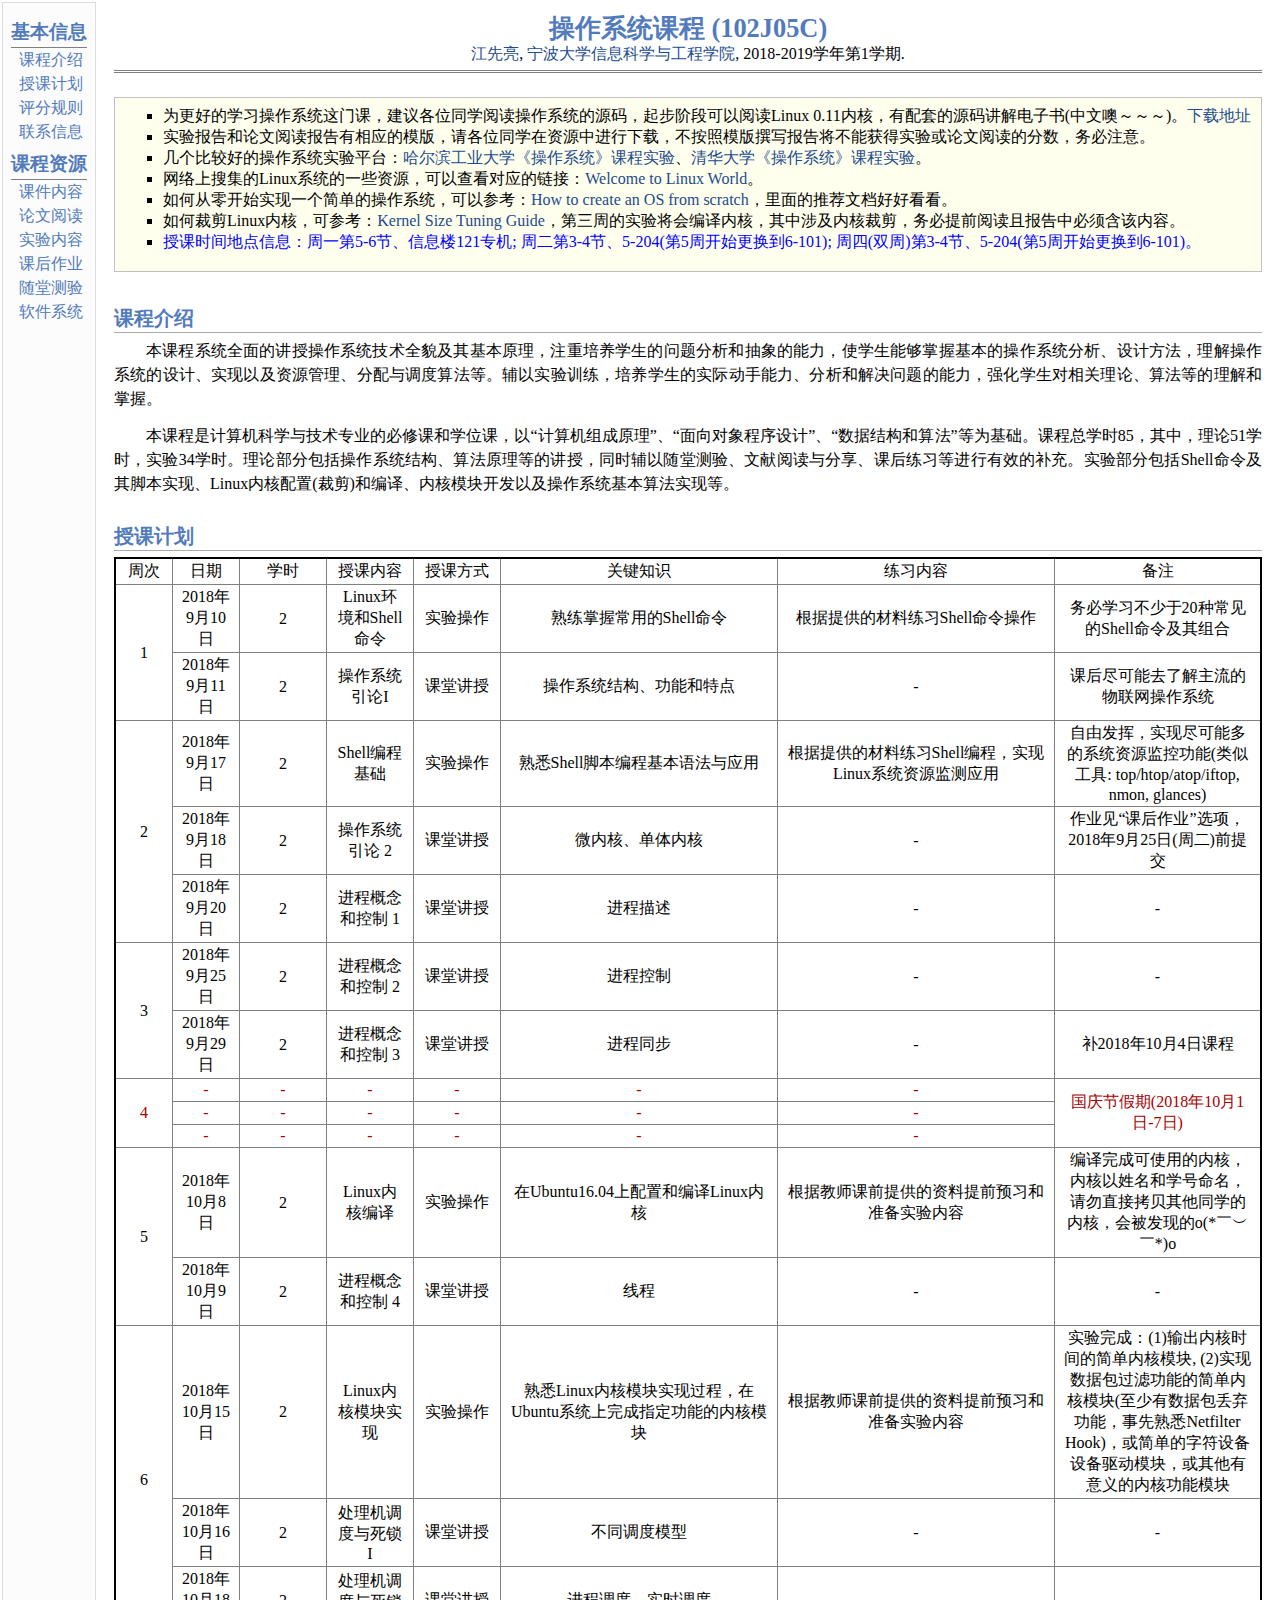
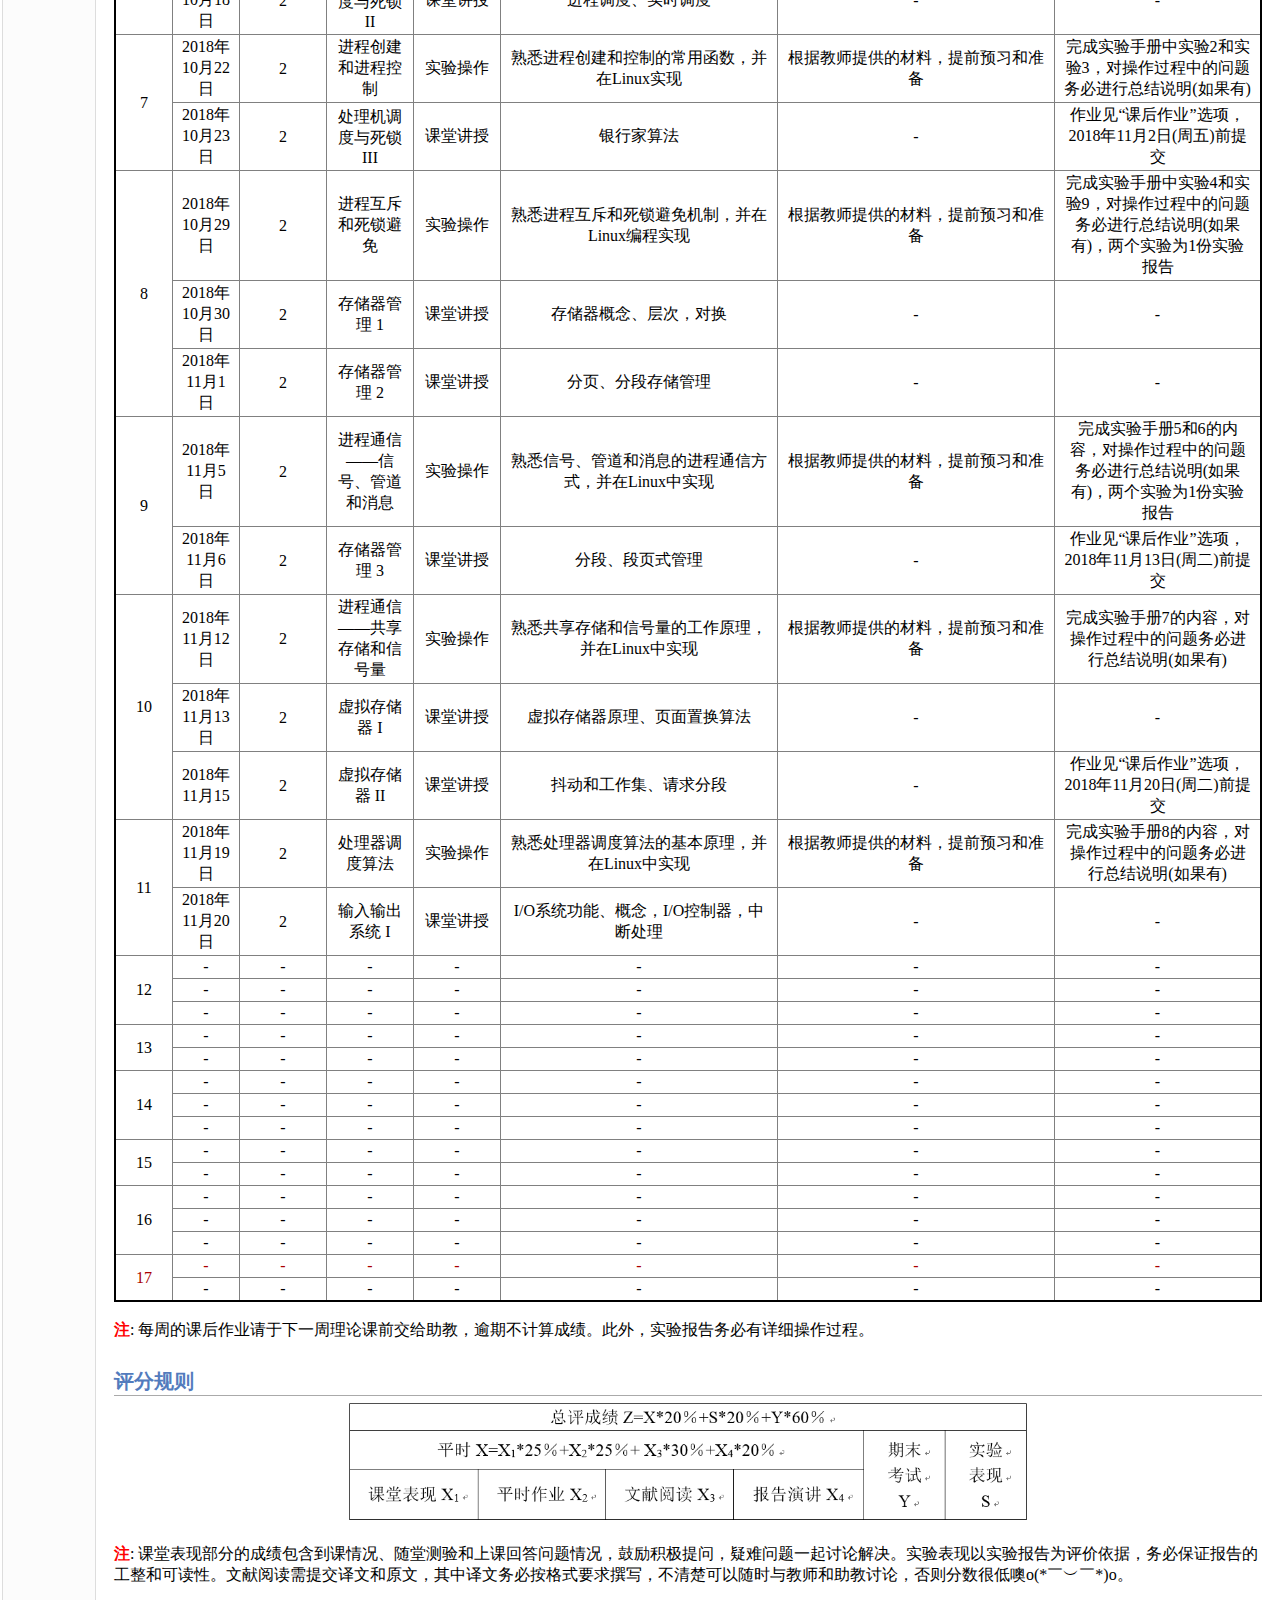
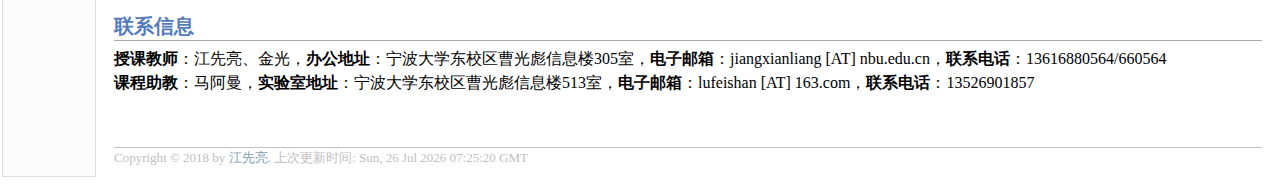
==== index.html @ 6b0f7c6e "修改教学安排" ====
<!DOCTYPE html PUBLIC "-//W3C//DTD XHTML 1.1//EN" "http://www.w3.org/TR/xhtml11/DTD/xhtml11.dtd">
<html xmlns="http://www.w3.org/1999/xhtml" xml:lang="en">
    <head>
        <meta http-equiv="Content-Type" content="text/html;charset=utf-8" />
        <meta name="viewport" content="width=device-width, initial-scale=1, maximum-scale=1" />
        <link rel="icon" href="resource/favicon.ico">
        <link rel="stylesheet" href="resource/course.css" type="text/css" />
        <meta name="description" content="Jiang's Homepage"/>
        <meta name="keywords" content="Xianliang Jiang, NBU, ZJU, CS, IoT"/>
        <meta name="author" content="Xianliang Jiang"/>
        <title>Xianliang Jiang</title>
    </head>

    <body>
        <table summary="Table for page layout." id="tlayout">
            <tr valign="top">
                <td id="layout-menu">
                    <!--img src="./img/wechat.png" alt="alt text" width="150px" height="150px" /-->
                    <div class="menu-category">基本信息</div>
                    <div class="menu-item"><a href="index.html#courseinfo">课程介绍</a></div>
                    <div class="menu-item"><a href="index.html#schedule">授课计划</a></div>
                    <div class="menu-item"><a href="index.html#score">评分规则</a></div>
                    <div class="menu-item"><a href="index.html#contact">联系信息</a></div>
                    <div class="menu-category">课程资源</div>
                    <div class="menu-item"><a href="resource.html#courseware">课件内容</a></div>
                    <div class="menu-item"><a href="resource.html#paperread">论文阅读</a></div>
                    <div class="menu-item"><a href="resource.html#experiments">实验内容</a></div>
                    <div class="menu-item"><a href="resource.html#homework">课后作业</a></div>
                    <div class="menu-item"><a href="resource.html#inclassquiz">随堂测验</a></div>
                    <div class="menu-item"><a href="resource.html#software">软件系统</a></div>
                </td>
                <td id="layout-content">
                    <div id="toptitle" style="text-align: center">
                        <h1>操作系统课程 (102J05C)</h1>
                        <div id="subtitle"><a href="http://www.thinkmesh.net/~jiangxl/">江先亮</a>, <a href="http://eecs.nbu.edu.cn/">宁波大学信息科学与工程学院</a>, 2018-2019学年第1学期.</div>
                    </div>
                    <div class="infoblock">
                        <div class="blockcontent">
                            <ul>
                                <li>为更好的学习操作系统这门课，建议各位同学阅读操作系统的源码，起步阶段可以阅读Linux 0.11内核，有配套的源码讲解电子书(中文噢～～～)。<a href="resource/Linux0.11.zip">下载地址</a> </li>
                                <li>实验报告和论文阅读报告有相应的模版，请各位同学在资源中进行下载，不按照模版撰写报告将不能获得实验或论文阅读的分数，务必注意。</li>
                                <li>几个比较好的操作系统实验平台：<a href="https://github.com/XianliangJ/hit-oslab">哈尔滨工业大学《操作系统》课程实验</a>、<a href="https://github.com/chyyuu/ucore_os_lab">清华大学《操作系统》课程实验</a>。</li>
                                <!--li>论文阅读和报告讲演的分组情况可从[<a href="resource/os-group.pdf">这里</a>]下载，请各位同学仔细查看，如有疑问可联系助教/教师解决。</li-->
                                <li>网络上搜集的Linux系统的一些资源，可以查看对应的链接：<a href="http://math.ecnu.edu.cn/~jypan/Teaching/Linux/">Welcome to Linux World</a>。</li>
                                <!--li>第2次随堂测验题的答案可以下载了，大家从[<a href="resource/pv-fork.pdf">这里</a>]下载吧(^-^)，如有疑问可以QQ跟我交流！</li-->
                                <!--li><a href="resource/os-final-review.pdf">操作系统复习PPT</a>，供参考，请根据自己情况好好复习</li-->
                                <li>如何从零开始实现一个简单的操作系统，可以参考：<a href="https://github.com/cfenollosa/os-tutorial">How to create an OS from scratch</a>，里面的推荐文档好好看看。</li>
                                <li>如何裁剪Linux内核，可参考：<a href="https://elinux.org/Kernel_Size_Tuning_Guide">Kernel Size Tuning Guide</a>，第三周的实验将会编译内核，其中涉及内核裁剪，务必提前阅读且报告中必须含该内容。</li>
                                <li><font color="blue">授课时间地点信息：周一第5-6节、信息楼121专机; 周二第3-4节、5-204(第5周开始更换到6-101); 周四(双周)第3-4节、5-204(第5周开始更换到6-101)。</font></li>
                            </ul>
                        </div>
                    </div>

                    <h2 id="courseinfo">课程介绍</h2>
                    <p class="list" style="text-align: justify; text-indent: 2em">
                        本课程系统全面的讲授操作系统技术全貌及其基本原理，注重培养学生的问题分析和抽象的能力，使学生能够掌握基本的操作系统分析、设计方法，理解操作系统的设计、实现以及资源管理、分配与调度算法等。辅以实验训练，培养学生的实际动手能力、分析和解决问题的能力，强化学生对相关理论、算法等的理解和掌握。
                    </p>
                    <p class="list" style="text-align: justify; text-indent: 2em">
                        本课程是计算机科学与技术专业的必修课和学位课，以“计算机组成原理”、“面向对象程序设计”、“数据结构和算法”等为基础。课程总学时85，其中，理论51学时，实验34学时。理论部分包括操作系统结构、算法原理等的讲授，同时辅以随堂测验、文献阅读与分享、课后练习等进行有效的补充。实验部分包括Shell命令及其脚本实现、Linux内核配置(裁剪)和编译、内核模块开发以及操作系统基本算法实现等。
                    </p>

                    <h2 id="schedule">授课计划</h2>
                    <table align="center">
                        <tr>
                            <td width="40px">周次</td>
                            <td width="50px">日期</td>
                            <td width="70px">学时</td>
                            <td width="70px">授课内容</td>
                            <td width="70px">授课方式</td>
                            <td width="260px">关键知识</td>
                            <td width="260px">练习内容</td>
                            <td>备注</td>
                        </tr>
                        <tr>
                            <td rowspan="2">1</td>
                            <td>2018年9月10日</td>
                            <td>2</td>
                            <td>Linux环境和Shell命令</td>
                            <td>实验操作</td>
                            <td>熟练掌握常用的Shell命令</td>
                            <td>根据提供的材料练习Shell命令操作</td>
                            <td>务必学习不少于20种常见的Shell命令及其组合</td>
                        </tr>
                        <tr>
                            <td>2018年9月11日</td>
                            <td>2</td>
                            <td>操作系统引论I</td>
                            <td>课堂讲授</td>
                            <td>操作系统结构、功能和特点</td>
                            <td>-</td>
                            <td>课后尽可能去了解主流的物联网操作系统</td>
                        </tr>
                        <tr>
                            <td rowspan="3">2</td>
                            <td>2018年9月17日</td>
                            <td>2</td>
                            <td>Shell编程基础</td>
                            <td>实验操作</td>
                            <td>熟悉Shell脚本编程基本语法与应用</td>
                            <td>根据提供的材料练习Shell编程，实现Linux系统资源监测应用</td>
                            <td>自由发挥，实现尽可能多的系统资源监控功能(类似工具: top/htop/atop/iftop, nmon, glances)</td>
                        </tr>
                        <tr>
                            <td>2018年9月18日</td>
                            <td>2</td>
                            <td>操作系统引论 2</td>
                            <td>课堂讲授</td>
                            <td>微内核、单体内核</td>
                            <td>-</td>
                            <td>作业见“课后作业”选项，2018年9月25日(周二)前提交</td>
                        </tr>
                        <tr>
                            <td>2018年9月20日</td>
                            <td>2</td>
                            <td>进程概念和控制 1</td>
                            <td>课堂讲授</td>
                            <td>进程描述</td>
                            <td>-</td>
                            <td>-</td>
                        </tr>
                        <tr>
                            <td rowspan="2">3</td>
                            <td>2018年9月25日</td>
                            <td>2</td>
                            <td>进程概念和控制 2</td>
                            <td>课堂讲授</td>
                            <td>进程控制</td>
                            <td>-</td>
                            <td>-</td>
                        </tr>
                        <tr>
                            <td>2018年9月29日</td>
                            <td>2</td>
                            <td>进程概念和控制 3</td>
                            <td>课堂讲授</td>
                            <td>进程同步</td>
                            <td>-</td>
                            <td>补2018年10月4日课程</td>
                        </tr>
                        <tr style="color: #AA0000">
                            <td rowspan="3">4</td>
                            <td>-</td>
                            <td>-</td>
                            <td>-</td>
                            <td>-</td>
                            <td>-</td>
                            <td>-</td>
                            <td rowspan="3">国庆节假期(2018年10月1日-7日)</td>
                        </tr>
                        <tr style="color: #AA0000">
                            <td>-</td>
                            <td>-</td>
                            <td>-</td>
                            <td>-</td>
                            <td>-</td>
                            <td>-</td>
                        </tr>
                        <tr style="color: #AA0000">
                            <td>-</td>
                            <td>-</td>
                            <td>-</td>
                            <td>-</td>
                            <td>-</td>
                            <td>-</td>
                        </tr>
                        <tr>
                            <td rowspan="2">5</td>
                            <td>2018年10月8日</td>
                            <td>2</td>
                            <td>Linux内核编译</td>
                            <td>实验操作</td>
                            <td>在Ubuntu16.04上配置和编译Linux内核</td>
                            <td>根据教师课前提供的资料提前预习和准备实验内容</td>
                            <td>编译完成可使用的内核，内核以姓名和学号命名，请勿直接拷贝其他同学的内核，会被发现的o(*￣︶￣*)o</td>
                        </tr>
                        <tr>
                            <td>2018年10月9日</td>
                            <td>2</td>
                            <td>进程概念和控制 4</td>
                            <td>课堂讲授</td>
                            <td>线程</td>
                            <td>-</td>
                            <td>-</td>
                        </tr>
                        <tr>
                            <td rowspan="3">6</td>
                            <td>2018年10月15日</td>
                            <td>2</td>
                            <td>Linux内核模块实现</td>
                            <td>实验操作</td>
                            <td>熟悉Linux内核模块实现过程，在Ubuntu系统上完成指定功能的内核模块</td>
                            <td>根据教师课前提供的资料提前预习和准备实验内容</td>
                            <td>实验完成：(1)输出内核时间的简单内核模块, (2)实现数据包过滤功能的简单内核模块(至少有数据包丢弃功能，事先熟悉Netfilter Hook)，或简单的字符设备设备驱动模块，或其他有意义的内核功能模块</td>
                        </tr>
                        <tr>
                            <td>2018年10月16日</td>
                            <td>2</td>
                            <td>处理机调度与死锁 I</td>
                            <td>课堂讲授</td>
                            <td>不同调度模型</td>
                            <td>-</td>
                            <td>-</td>
                        </tr>
                        <tr>
                            <td>2018年10月18日</td>
                            <td>2</td>
                            <td>处理机调度与死锁 II</td>
                            <td>课堂讲授</td>
                            <td>进程调度、实时调度</td>
                            <td>-</td>
                            <td>-</td>
                        </tr>
                        <tr>
                            <td rowspan="2">7</td>
                            <td>2018年10月22日</td>
                            <td>2</td>
                            <td>进程创建和进程控制</td>
                            <td>实验操作</td>
                            <td>熟悉进程创建和控制的常用函数，并在Linux实现</td>
                            <td>根据教师提供的材料，提前预习和准备</td>
                            <td>完成实验手册中实验2和实验3，对操作过程中的问题务必进行总结说明(如果有)</td>
                        </tr>
                        <tr>
                            <td>2018年10月23日</td>
                            <td>2</td>
                            <td>处理机调度与死锁III</td>
                            <td>课堂讲授</td>
                            <td>银行家算法</td>
                            <td>-</td>
                            <td>作业见“课后作业”选项，2018年11月2日(周五)前提交</td>
                        </tr>
                        <tr>
                            <td rowspan="3">8</td>
                            <td>2018年10月29日</td>
                            <td>2</td>
                            <td>进程互斥和死锁避免</td>
                            <td>实验操作</td>
                            <td>熟悉进程互斥和死锁避免机制，并在Linux编程实现</td>
                            <td>根据教师提供的材料，提前预习和准备</td>
                            <td>完成实验手册中实验4和实验9，对操作过程中的问题务必进行总结说明(如果有)，两个实验为1份实验报告</td>
                        </tr>
                        <tr>
                            <td>2018年10月30日</td>
                            <td>2</td>
                            <td>存储器管理 1</td>
                            <td>课堂讲授</td>
                            <td>存储器概念、层次，对换</td>
                            <td>-</td>
                            <td>-</td>
                        </tr>
                        <tr>
                            <td>2018年11月1日</td>
                            <td>2</td>
                            <td>存储器管理 2</td>
                            <td>课堂讲授</td>
                            <td>分页、分段存储管理</td>
                            <td>-</td>
                            <td>-</td>
                        </tr>
                        <tr>
                            <td rowspan="2">9</td>
                            <td>2018年11月5日</td>
                            <td>2</td>
                            <td>进程通信——信号、管道和消息</td>
                            <td>实验操作</td>
                            <td>熟悉信号、管道和消息的进程通信方式，并在Linux中实现</td>
                            <td>根据教师提供的材料，提前预习和准备</td>
                            <td>完成实验手册5和6的内容，对操作过程中的问题务必进行总结说明(如果有)，两个实验为1份实验报告</td>
                        </tr>
                        <tr>
                            <td>2018年11月6日</td>
                            <td>2</td>
                            <td>存储器管理 3</td>
                            <td>课堂讲授</td>
                            <td>分段、段页式管理</td>
                            <td>-</td>
                            <td>作业见“课后作业”选项，2018年11月13日(周二)前提交</td>
                        </tr>
                        <tr>
                            <td rowspan="3">10</td>
                            <td>2018年11月12日</td>
                            <td>2</td>
                            <td>进程通信——共享存储和信号量</td>
                            <td>实验操作</td>
                            <td>熟悉共享存储和信号量的工作原理，并在Linux中实现</td>
                            <td>根据教师提供的材料，提前预习和准备</td>
                            <td>完成实验手册7的内容，对操作过程中的问题务必进行总结说明(如果有)</td>
                        </tr>
                        <tr>
                            <td>2018年11月13日</td>
                            <td>2</td>
                            <td>虚拟存储器 I</td>
                            <td>课堂讲授</td>
                            <td>虚拟存储器原理、页面置换算法</td>
                            <td>-</td>
                            <td>-</td>
                        </tr>
                        <tr>
                            <td>2018年11月15</td>
                            <td>2</td>
                            <td>虚拟存储器 II</td>
                            <td>课堂讲授</td>
                            <td>抖动和工作集、请求分段</td>
                            <td>-</td>
                            <td>作业见“课后作业”选项，2018年11月20日(周二)前提交</td>
                        </tr>
                        <tr>
                            <td rowspan="2">11</td>
                            <td>2018年11月19日</td>
                            <td>2</td>
                            <td>处理器调度算法</td>
                            <td>实验操作</td>
                            <td>熟悉处理器调度算法的基本原理，并在Linux中实现</td>
                            <td>根据教师提供的材料，提前预习和准备</td>
                            <td>完成实验手册8的内容，对操作过程中的问题务必进行总结说明(如果有)</td>
                        </tr>
                        <tr>
                            <td>2018年11月20日</td>
                            <td>2</td>
                            <td>输入输出系统 I</td>
                            <td>课堂讲授</td>
                            <td>I/O系统功能、概念，I/O控制器，中断处理</td>
                            <td>-</td>
                            <td>-</td>
                        </tr>
                        <tr>
                            <td rowspan="3">12</td>
                            <td>-</td>
                            <td>-</td>
                            <td>-</td>
                            <td>-</td>
                            <td>-</td>
                            <td>-</td>
                            <td>-</td>
                        </tr>
                        <tr>
                            <td>-</td>
                            <td>-</td>
                            <td>-</td>
                            <td>-</td>
                            <td>-</td>
                            <td>-</td>
                            <td>-</td>
                        </tr>
                        <tr>
                            <td>-</td>
                            <td>-</td>
                            <td>-</td>
                            <td>-</td>
                            <td>-</td>
                            <td>-</td>
                            <td>-</td>
                        </tr>
                        <tr>
                            <td rowspan="2">13</td>
                            <td>-</td>
                            <td>-</td>
                            <td>-</td>
                            <td>-</td>
                            <td>-</td>
                            <td>-</td>
                            <td>-</td>
                        </tr>
                        <tr>
                            <td>-</td>
                            <td>-</td>
                            <td>-</td>
                            <td>-</td>
                            <td>-</td>
                            <td>-</td>
                            <td>-</td>
                        </tr>
                        <tr>
                            <td rowspan="3">14</td>
                            <td>-</td>
                            <td>-</td>
                            <td>-</td>
                            <td>-</td>
                            <td>-</td>
                            <td>-</td>
                            <td>-</td>
                        </tr>
                        <tr>
                            <td>-</td>
                            <td>-</td>
                            <td>-</td>
                            <td>-</td>
                            <td>-</td>
                            <td>-</td>
                            <td>-</td>
                        </tr>
                        <tr>
                            <td>-</td>
                            <td>-</td>
                            <td>-</td>
                            <td>-</td>
                            <td>-</td>
                            <td>-</td>
                            <td>-</td>
                        </tr>
                        <tr>
                            <td rowspan="2">15</td>
                            <td>-</td>
                            <td>-</td>
                            <td>-</td>
                            <td>-</td>
                            <td>-</td>
                            <td>-</td>
                            <td>-</td>
                        </tr>
                        <tr>
                            <td>-</td>
                            <td>-</td>
                            <td>-</td>
                            <td>-</td>
                            <td>-</td>
                            <td>-</td>
                            <td>-</td>
                        </tr>
                        <tr>
                            <td rowspan="3">16</td>
                            <td>-</td>
                            <td>-</td>
                            <td>-</td>
                            <td>-</td>
                            <td>-</td>
                            <td>-</td>
                            <td>-</td>
                        </tr>
                        <tr>
                            <td>-</td>
                            <td>-</td>
                            <td>-</td>
                            <td>-</td>
                            <td>-</td>
                            <td>-</td>
                            <td>-</td>
                        </tr>
                        <tr>
                            <td>-</td>
                            <td>-</td>
                            <td>-</td>
                            <td>-</td>
                            <td>-</td>
                            <td>-</td>
                            <td>-</td>
                        </tr>
                        <tr style="color: #AA0000">
                            <td rowspan="2">17</td>
                            <td>-</td>
                            <td>-</td>
                            <td>-</td>
                            <td>-</td>
                            <td>-</td>
                            <td>-</td>
                            <td>-</td>
                        </tr>
                        <tr>
                            <td>-</td>
                            <td>-</td>
                            <td>-</td>
                            <td>-</td>
                            <td>-</td>
                            <td>-</td>
                            <td>-</td>
                        </tr>
                    </table>
                    <br />
                    <acronym><font color="red">注</font></acronym>: 每周的课后作业请于下一周理论课前交给助教，逾期不计算成绩。此外，实验报告务必有详细操作过程。

                    <h2 id="score">评分规则</h2>
                    <div style="text-align: center;">
                        <img src="resource/score.png" alt="" height="120"/>
                    </div>
                    <br />
                    <acronym><font color="red">注</font></acronym>: 
                    课堂表现部分的成绩包含到课情况、随堂测验和上课回答问题情况，鼓励积极提问，疑难问题一起讨论解决。实验表现以实验报告为评价依据，务必保证报告的工整和可读性。文献阅读需提交译文和原文，其中译文务必按格式要求撰写，不清楚可以随时与教师和助教讨论，否则分数很低噢o(*￣︶￣*)o。

                    <h2 id="contact">联系信息</h2>
                    <p style="text-align: justify">
                        <strong>授课教师</strong>：江先亮、金光，<strong>办公地址</strong>：宁波大学东校区曹光彪信息楼305室，<strong>电子邮箱</strong>：jiangxianliang [AT] nbu.edu.cn，<strong>联系电话</strong>：13616880564/660564 <br />
                        <strong>课程助教</strong>：马阿曼，<strong>实验室地址</strong>：宁波大学东校区曹光彪信息楼513室，<strong>电子邮箱</strong>：lufeishan [AT] 163.com，<strong>联系电话</strong>：13526901857
                    </p>

                    <div id="footer" >
                        <div id="footer-text">
                            Copyright &copy;&nbsp;2018 by <a>江先亮.</a>
                            <script type="text/javascript">
                                document.write("上次更新时间: "+new Date(document.lastModified).toUTCString());
                            </script>
                        </div>
                    </div>
                </td>
            </tr>
        </table>
        <script type="text/javascript" src="https://cdn.mathjax.org/mathjax/latest/MathJax.js?config=TeX-AMS-MML_HTMLorMML"></script>
        <script type="text/x-mathjax-config">
            MathJax.Hub.Config({
            TeX: { equationNumbers: { autoNumber: "AMS" } } });
        </script>
    </body>

</html>
---- resource/course.css ----
/* Style sheet for academic homepage */
/* Created by Xianliang Jiang */

table#tlayout {
    border: none;
    border-collapse: separate;
    background: white;
}

body {
	background: white;
	/*font-family: Georgia, serif;*/
	font-family: Georgia, "Times New Roman", Times, serif;
	padding-bottom: 8px;
	margin: 0;
	/*margin-left: 10%;*/
	/*margin-right: 10%;*/
	/*padding: 0;*/
}

#layout-menu {
	/*background: #f6f6f6;*/
	background: #FCFCFC;
	border: 1px solid #dddddd;
	padding-top: 0.5em;
	padding-left: 8px;
	padding-right: 8px;
	font-size: 1.0em;
	width: auto;
	white-space: nowrap;
	text-align: left;
	vertical-align: top;
}

#layout-menu td {
	background: #f4f4f4;
	vertical-align: top;
}

#layout-content {
	padding-top: 0.0em;
	padding-left: 1.0em;
	padding-right: 1.0em;
	border: none;
	background: white;
	text-align: left;
	vertical-align: top;
}

#layout-menu a {
	line-height: 1.5em;
	margin-left: 0.5em;
}

tt {
	background: #ffffdd;
}

pre, tt {
	font-size: 90%;
	font-family: monaco, monospace;
}

a, a > tt {
	color: #224b8d;
	text-decoration: none;
}

a:hover {
	border-bottom: 1px gray dotted;
}

#layout-menu a.current:link, #layout-menu a.current:visited {
	color: #022b6d;
	border-bottom: 1px gray solid;
}
#layout-menu a:link, #layout-menu a:visited, #layout-menu a:hover {
	color: #527bbd;
	text-decoration: none;
}
#layout-menu a:hover {
	text-decoration: none;
}

div.menu-category {
	color: #527bbc;
	border-bottom: 1px solid gray;
	margin-top: 0.2em;
	padding-top: 0.2em;
	padding-bottom: 0.1em;
	font-weight: bold;
	font-size: larger;
}

div.menu-item {
	color: #8B4513;
	padding-left: 16px;
	text-indent: -16px;
}

div#toptitle {
	padding-bottom: 0.2em;
	margin-bottom: 1.5em;
	border-bottom: 3px double gray;
}

/* Reduce space if we begin the page with a title. */
div#toptitle + h2, div#toptitle + h3 {
	margin-top: -0.7em;
}

div#subtitle {
	margin-top: 0.0em;
	margin-bottom: 0.0em;
	padding-top: 0em;
	padding-bottom: 0.1em;
}

em {
	font-style: italic;
}

strong {
	font-weight: bold;
}


h1, h2, h3 {
	color: #527bbd;
	margin-top: 0.7em;
	margin-bottom: 0.3em;
	padding-bottom: 0.2em;
	line-height: 1.0;
	padding-top: 0.5em;
	border-bottom: 1px solid #aaaaaa;
}

h1 {
	font-size: 165%;
}

h2 {
	padding-top: 0.8em;
	font-size: 125%;
}

h2 + h3 {
    padding-top: 0.2em;
}

h3 {
	font-size: 110%;
	border-bottom: none;
}

/*h1{
	font-family:"Verdana", "Arial", "Helvetica", "sans-serif";
	font-size: 1.6em;
	color: black;
	text-align: left;
	margin-bottom: 0;
	padding-left: 20px;
	border-left: 5px double gray;
	border-bottom: 1px solid gray;
}

h2{
	font-family:"Verdana", "Arial", "Helvetica", "sans-serif";
	font-size: 1.35em;
	font-weight: normal;
	color: black;
	margin-bottom: 0;
	padding-bottom: 0;
	padding-left: 20px;
	border-left: 5px double gray;
	border-bottom: 1px solid gray;
}

h3{
	font-family:"Verdana", "Arial", "Helvetica", "sans-serif";
	font-size: 1.15em;
	font-weight: normal;
	color: black;
	margin-bottom : 0;
	padding-bottom : 0;
	padding-left: 20px;
	border-left: 5px double gray;
	border-bottom: 1px solid gray;
}*/

p {
	margin-top: 0.0em;
	margin-bottom: 0.8em;
	padding: 0;
	line-height: 1.5;
}

pre {
	padding: 0;
	margin: 0;
}

div#footer {
	font-size: small;
	border-top: 1px solid #c0c0c0;
	padding-top: 0.1em;
	margin-top: 4.0em;
	color: #c0c0c0;
}

div#footer a {
	color: #80a0b0;
}

div#footer-text {
	float: left;
	padding-bottom: 8px;
}

ul, ol, dl {
	margin-top: 0.2em;
	padding-top: 0;
	margin-bottom: 0.8em;
}

dt {
	margin-top: 0.5em;
	margin-bottom: 0;
}

dl {
	margin-left: 20px;
}

dd {
	color: #222222;
}

dd > *:first-child {
	margin-top: 0;
}

ul {
	list-style-position: outside;
	list-style-type: square;
}

p + ul, p + ol {
	margin-top: -0.5em;
}

li ul, li ol {
	margin-top: -0.3em;
}

ol {
	list-style-position: outside;
	list-style-type: decimal;
}

li p, dd p {
	margin-bottom: 0.3em;
}


ol ol {
	list-style-type: lower-alpha;
}

ol ol ol {
	list-style-type: lower-roman;
}

p + div.codeblock {
	margin-top: -0.6em;
}

div.codeblock, div.infoblock {
	margin-right: 0%;
	margin-top: 1.2em;
	margin-bottom: 1.3em;
}

div.blocktitle {
	font-weight: bold;
	color: #cd7b62;
	margin-top: 1.2em;
	margin-bottom: 0.1em;
}

div.blockcontent {
	border: 1px solid silver;
	padding: 0.3em 0.5em;
}

div.infoblock > div.blockcontent {
	background: #ffffee;
}

div.blockcontent p + ul, div.blockcontent p + ol {
	margin-top: 0.4em;
}

div.infoblock p {
	margin-bottom: 0em;
}

div.infoblock li p, div.infoblock dd p {
	margin-bottom: 0.5em;
}

div.infoblock p + p {
	margin-top: 0.8em;
}

div.codeblock > div.blockcontent {
	background: #f6f6f6;
}

span.pycommand {
	color: #000070;
}

span.statement {
	color: #008800;
}
span.builtin {
	color: #000088;
}
span.special {
	color: #990000;
}
span.operator {
	color: #880000;
}
span.error {
	color: #aa0000;
}
span.comment, span.comment > *, span.string, span.string > * {
	color: #606060;
}

@media print {
	#layout-menu { display: none; }
}

#fwtitle {
	margin: 2px;
}

#fwtitle #toptitle {
	padding-left: 0.5em;
	margin-bottom: 0.5em;
}

#layout-content h1:first-child, #layout-content h2:first-child, #layout-content h3:first-child {
	margin-top: -0.7em;
}

div#toptitle h1, #layout-content div#toptitle h1 {
	margin-bottom: 0.0em;
	padding-bottom: 0.1em;
	padding-top: 0;
	margin-top: 0.5em;
	border-bottom: none;
}

img.eq {
	padding: 0;
	padding-left: 0.1em;
	padding-right: 0.1em;
	margin: 0;
}

img.eqwl {
	padding-left: 2em;
	padding-top: 0.6em;
	padding-bottom: 0.2em;
	margin: 0;
}

table {
    border: 2px solid black;
    border-collapse: collapse;
}

td {
    padding: 2px;
    padding-left: 0.5em;
    padding-right: 0.5em;
    text-align: center;
    border: 1px solid gray;
}

table + table {
    margin-top: 1em;
}

tr.heading {
    font-weight: bold;
    border-bottom: 2px solid black;
}

img {
    border: none;
}

table.imgtable, table.imgtable td {
    border: none;
    text-align: left;
}

table .title{
	height: 28pt;
	vertical-align: middle;
	font-weight: bold;
	border-bottom: 1px solid gray;
	border-top: 1px solid gray;
}

table .body{
	height: 22pt;
	vertical-align: middle;
	border-bottom: 1px dashed gray;
}

table .bottom{
	height: 20pt;
	vertical-align: middle;
	border-bottom: 1px solid gray;
}

.list{
	line-height: 1.5;
}

.paper{
	list-style-type: decimal;
	line-height: 1.5;
}

.pagetitle{
	font-size:12pt;
	padding-top:12pt;
	padding-left: 12pt;
	text-align: left;
	border-bottom-style:solid;
	border-bottom-width:1px;
	border-bottom-color:#000000;
}

.name{
	margin-top: 10px;
	margin-bottom: 10px;
	font-size: 200%;
	color: #000000;
	font-weight:lighter;
}

.affiliation{
	line-height:1.4;
}

.affiliation a:link{
	color:#000000;
	text-decoration:none;
}

.affiliation a:hover{
	color: black;
	background-color: white;
	border-bottom: 1px dashed;
	text-decoration: none;
}

.affiliation a:visited{
	color:#000000;
	text-decoration:none;
}

.content{
	font-size:12pt;
	padding-top: 30px;
	padding-left: 20px;
	padding-right: 10px;
	padding-bottom: 50px;
	border-bottom-width: 1px;
	border-bottom-style: solid;
	border-bottom-color: black;
	vertical-align:top;
}

#title{
	margin-top: .6em;
	font-weight: bold;
	font-family: Arial, Helvetica, sans-serif;
	color:#0000CC;
}

#author, #detail{
	font-family: Arial, Helvetica, sans-serif;
	margin: 0;
	padding: 0;
}

#jnl, #conf{
	font-family: Georgia, "Times New Roman", Times, serif;
	font-style: italic;
}

#link{
	font-family: Arial, Helvetica, sans-serif;
	font-size: small;
	color:#CC0033;
	font-weight: normal;
	margin-left: 1em;
	vertical-align: bottom;
}

#comment{
	margin-top: 10px;
	margin-bottom: 10px;
	padding: .5em 1em .5em 1em;
	border: 1px dotted black;
	font-family: "Times New Roman", Times, serif;
	background-color: #FFFFCC;
}

#comments{
	margin-top: 10px;
	margin-bottom: 10px;
	margin-left: 0;
	padding: .5em 1em .5em 1em;
	border: 1px dotted black;
	font-family: "Times New Roman", Times, serif;
	font-size: 110%;
	background-color: #FFFFCC;
}

acronym{
	font-family: "Times New Roman", Times, serif;
	font-weight: bold;
}

.content a{
	text-decoration: none;
	color: black;
	border-bottom: 1px dashed black;
}

.content a:hover{
	background-color:#CCCCCC;
	border-top: 1px dashed black;
}

.indent{
	padding-left: 2em;
}

.menu{
	width: 20%;
	padding-top: 20px;
	padding-bottom: 100px;
	border-right: 1px solid #000000;
	border-bottom: 1px solid #000000;
	font-size: 12pt;
	/*font-family: Arial, Helvetica, sans-serif;*/
	font-family: Georgia, "Times New Roman", Times, serif;
	font-variant:small-caps;
	vertical-align: top;
}

.topmenu, .submenu{
	margin: 0 0 0 0;
	padding: 0 0 0 0;
}

.topmenu a{
	display: block;
	margin: 10px 0 10px 0;
	padding: 5px 0 5px 10px;
	color: black;
	font-weight: bold;
	font-size: large;
	text-decoration: none;
}

.submenu a{
	display: block;
	margin: 6px 0 6px 10px;
	padding: 3px 0 3px 10px;
	color: black;
	font-weight: normal;
	font-size:medium;
	text-decoration : none;
}

.menu a:hover{
	color: black;
	border-right-width: 5px;
	border-right-style: solid;
	border-right-color: #000000;
	border-left: 1px dashed black;
	border-top: 1px dashed black;
	border-bottom: 1px dashed black;
	text-decoration: none;
	background-color:#CCCCCC;
}

.menu a:visited{
	color: black;
	text-decoration: none;
}

.foot {
	font-size:small;
	text-align: right;
	vertical-align: middle;
	padding-top: 2pt;
}

p + div.codeblock {
	margin-top: -0.6em;
}

div.codeblock, div.infoblock {
	margin-right: 0%;
	margin-top: 1.2em;
	margin-bottom: 1.3em;
}

div.blocktitle {
	font-weight: bold;
	color: #107010;
	margin-top: 1.2em;
	margin-bottom: 0.1em;
}

div.blockcontent {
	border: 1px solid silver;
	padding: 0.3em 0.5em;
}

div.infoblock > div.blockcontent {
	background: #ffffee;
}

div.blockcontent p + ul, div.blockcontent p + ol {
	margin-top: 0.4em;
}

div.infoblock p {
	margin-bottom: 0em;
}

div.infoblock li p, div.infoblock dd p {
	margin-bottom: 0.5em;
}

div.infoblock p + p {
	margin-top: 0.8em;
}

div.codeblock > div.blockcontent {
	background: #f6f6f6;
}
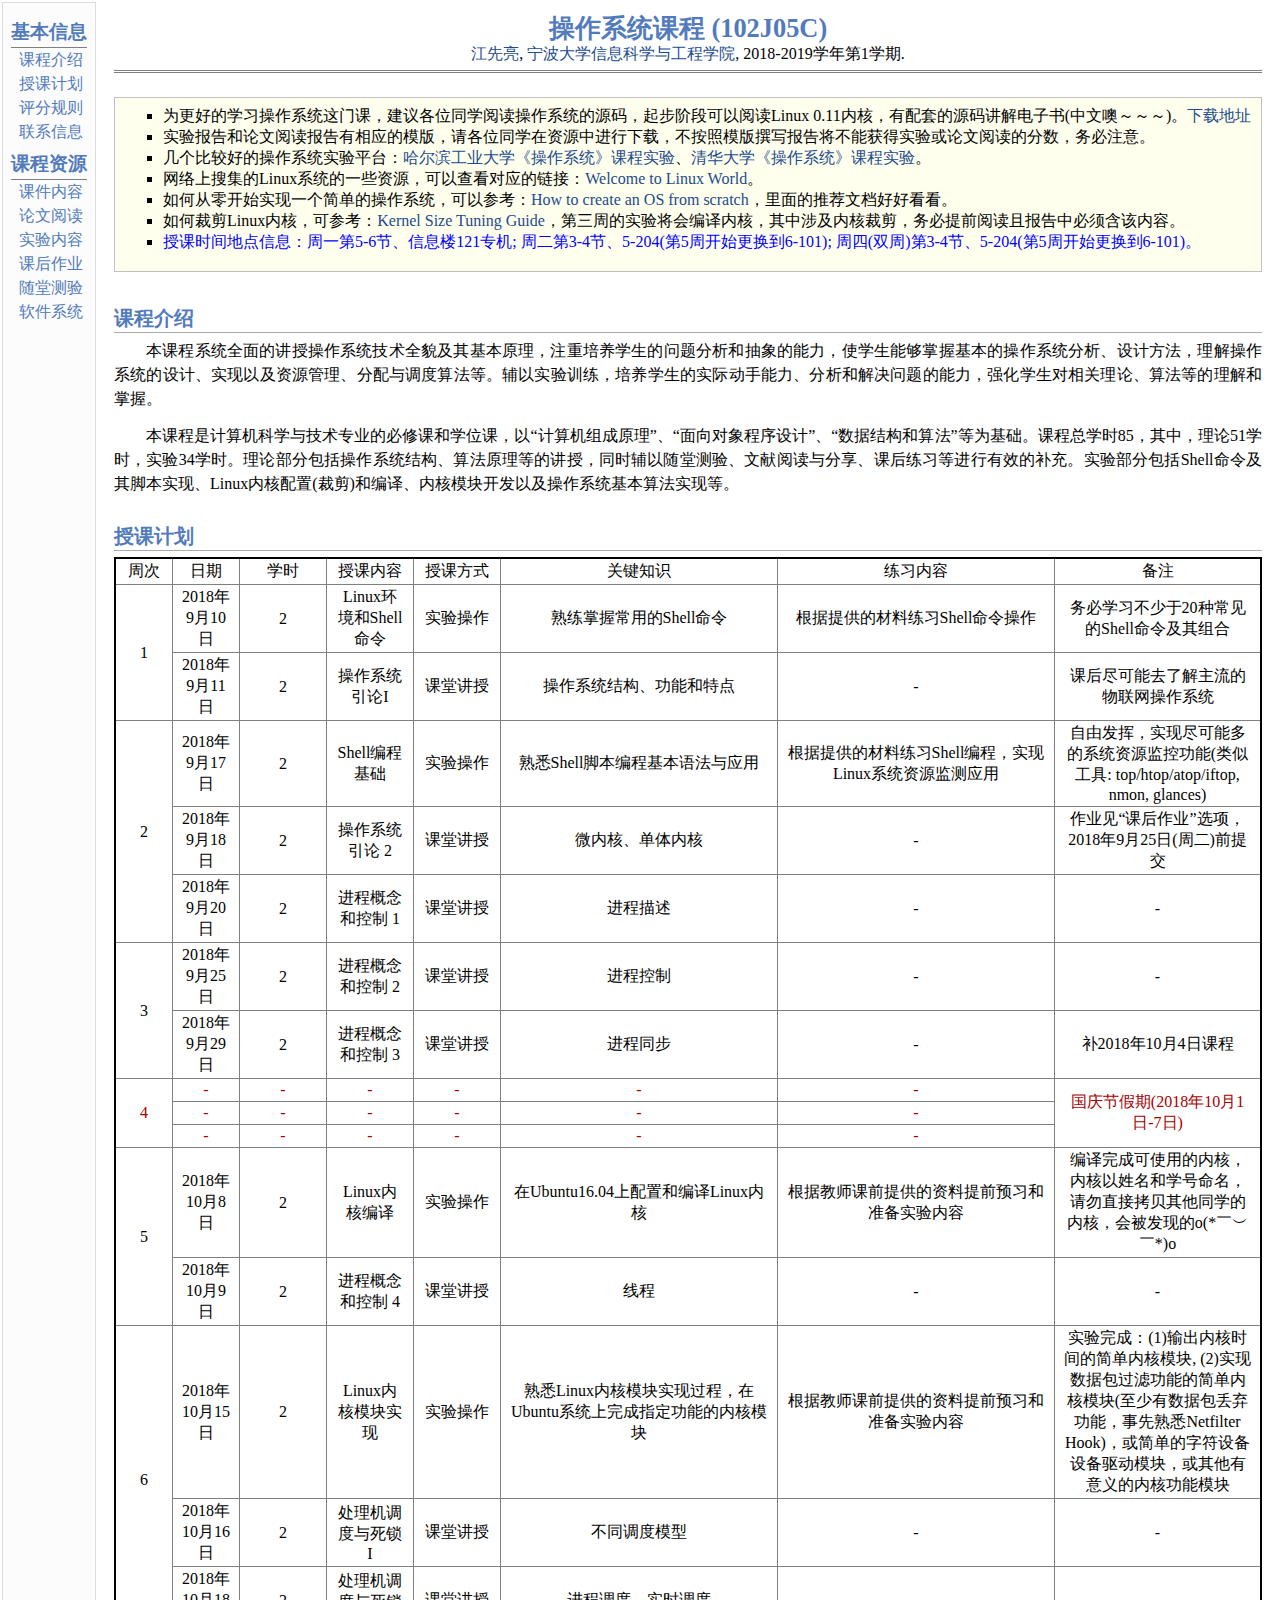
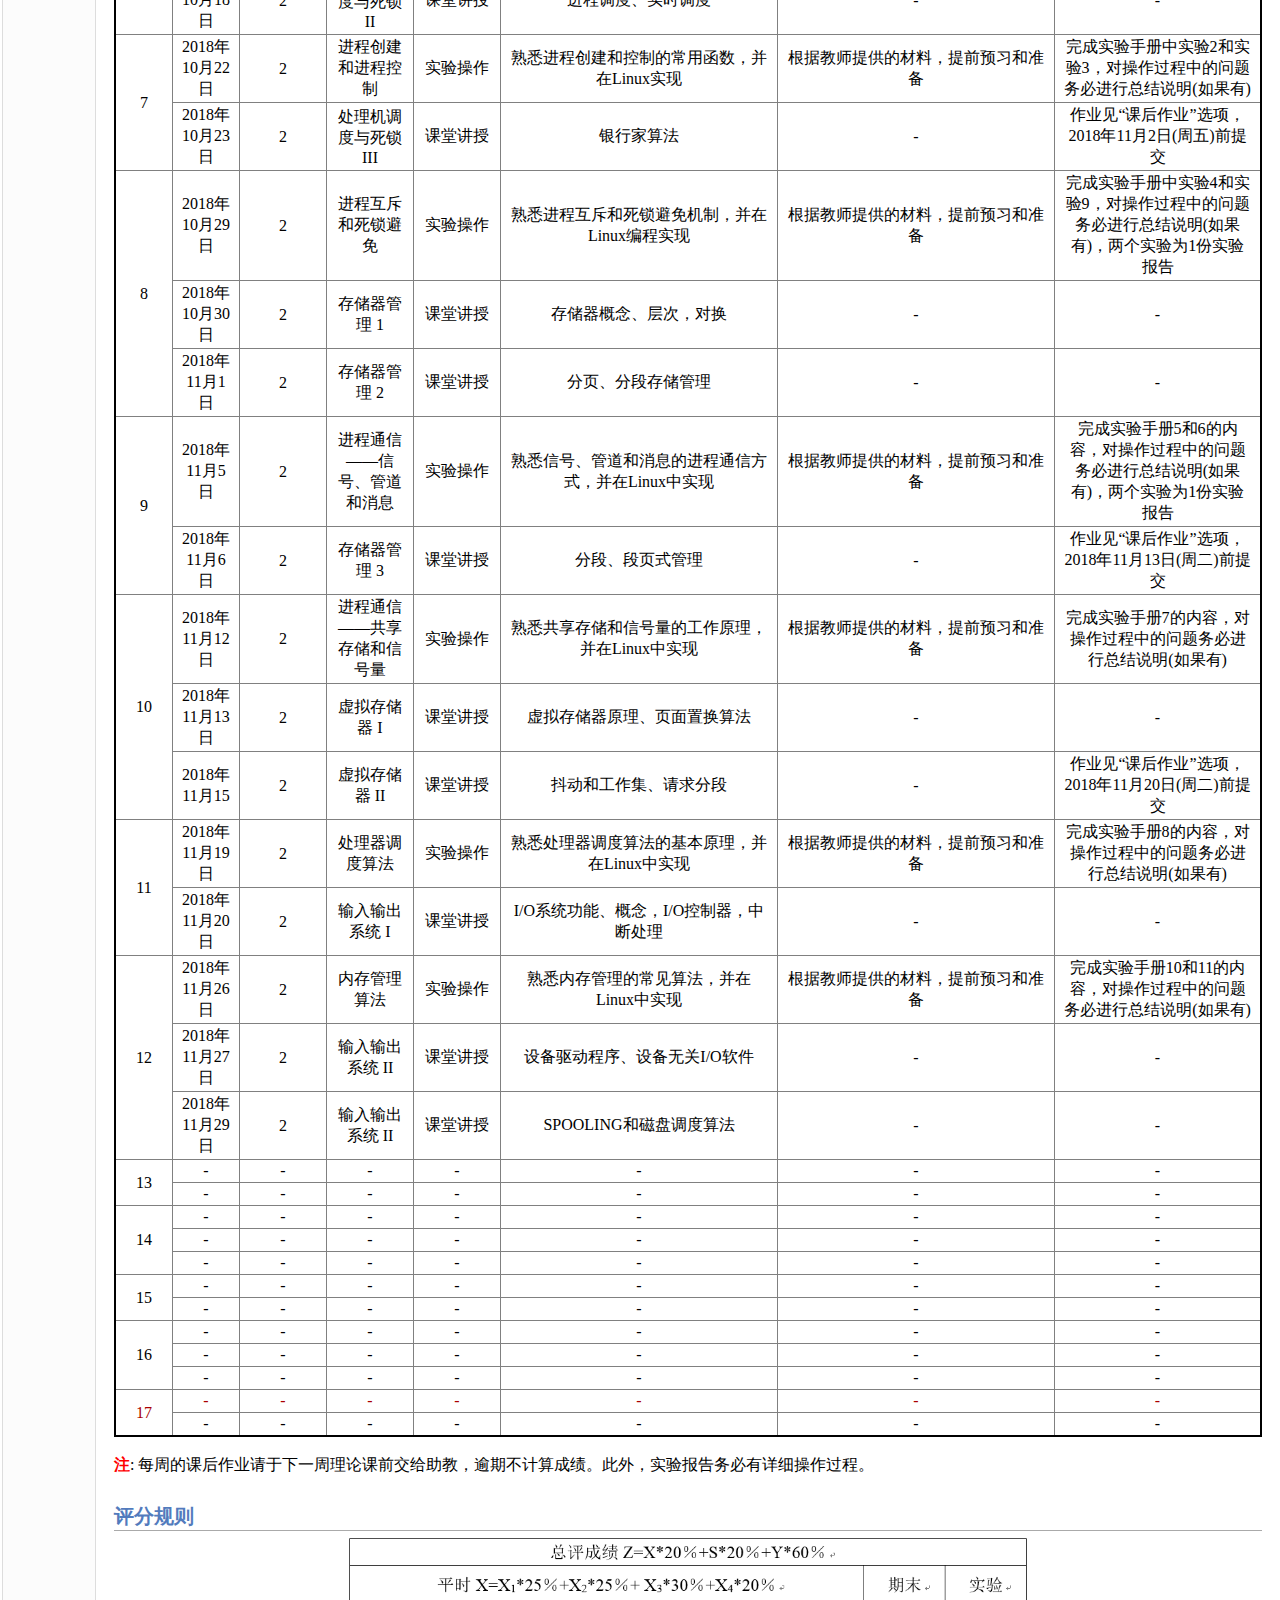
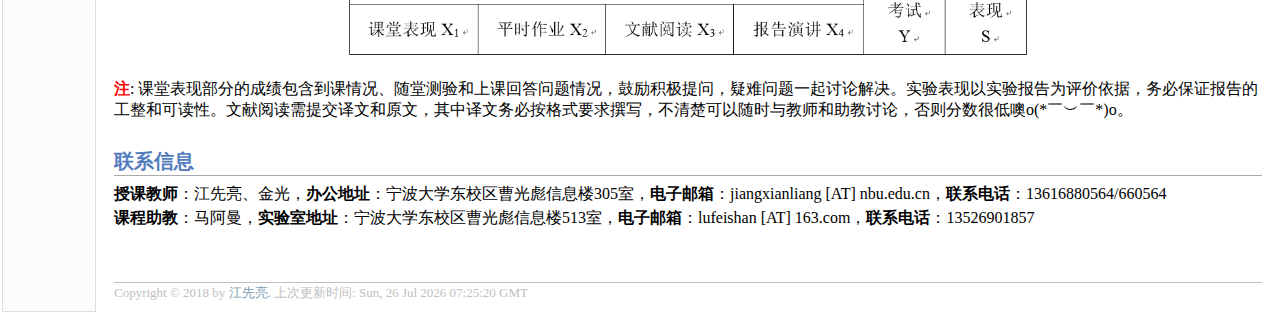
==== commit bada32bb: "教学安排" ====
--- a/index.html
+++ b/index.html
@@ -325,29 +325,29 @@
                         </tr>
                         <tr>
                             <td rowspan="3">12</td>
-                            <td>-</td>
-                            <td>-</td>
-                            <td>-</td>
-                            <td>-</td>
-                            <td>-</td>
-                            <td>-</td>
-                            <td>-</td>
-                        </tr>
-                        <tr>
-                            <td>-</td>
-                            <td>-</td>
-                            <td>-</td>
-                            <td>-</td>
-                            <td>-</td>
-                            <td>-</td>
-                            <td>-</td>
-                        </tr>
-                        <tr>
-                            <td>-</td>
-                            <td>-</td>
-                            <td>-</td>
-                            <td>-</td>
-                            <td>-</td>
+                            <td>2018年11月26日</td>
+                            <td>2</td>
+                            <td>内存管理算法</td>
+                            <td>实验操作</td>
+                            <td>熟悉内存管理的常见算法，并在Linux中实现</td>
+                            <td>根据教师提供的材料，提前预习和准备</td>
+                            <td>完成实验手册10和11的内容，对操作过程中的问题务必进行总结说明(如果有)</td>
+                        </tr>
+                        <tr>
+                            <td>2018年11月27日</td>
+                            <td>2</td>
+                            <td>输入输出系统 II</td>
+                            <td>课堂讲授</td>
+                            <td>设备驱动程序、设备无关I/O软件</td>
+                            <td>-</td>
+                            <td>-</td>
+                        </tr>
+                        <tr>
+                            <td>2018年11月29日</td>
+                            <td>2</td>
+                            <td>输入输出系统 II</td>
+                            <td>课堂讲授</td>
+                            <td>SPOOLING和磁盘调度算法</td>
                             <td>-</td>
                             <td>-</td>
                         </tr>
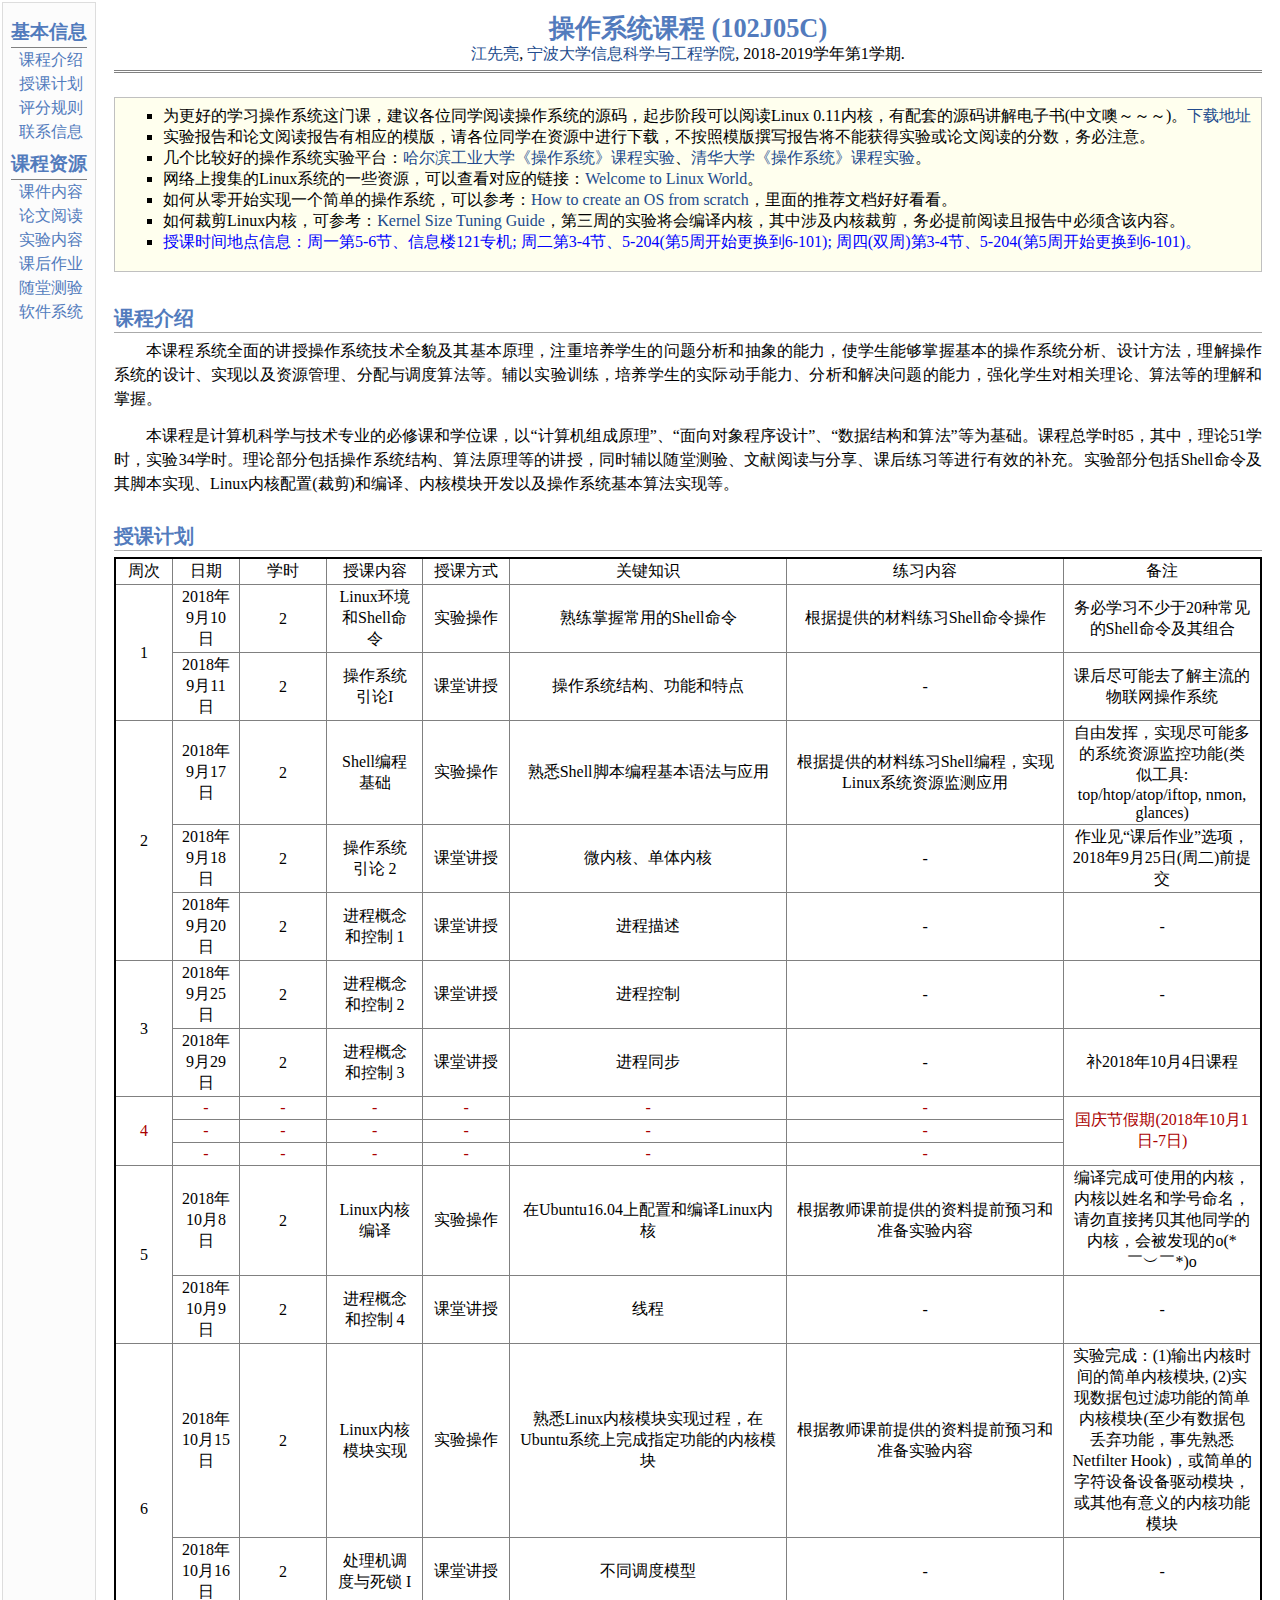
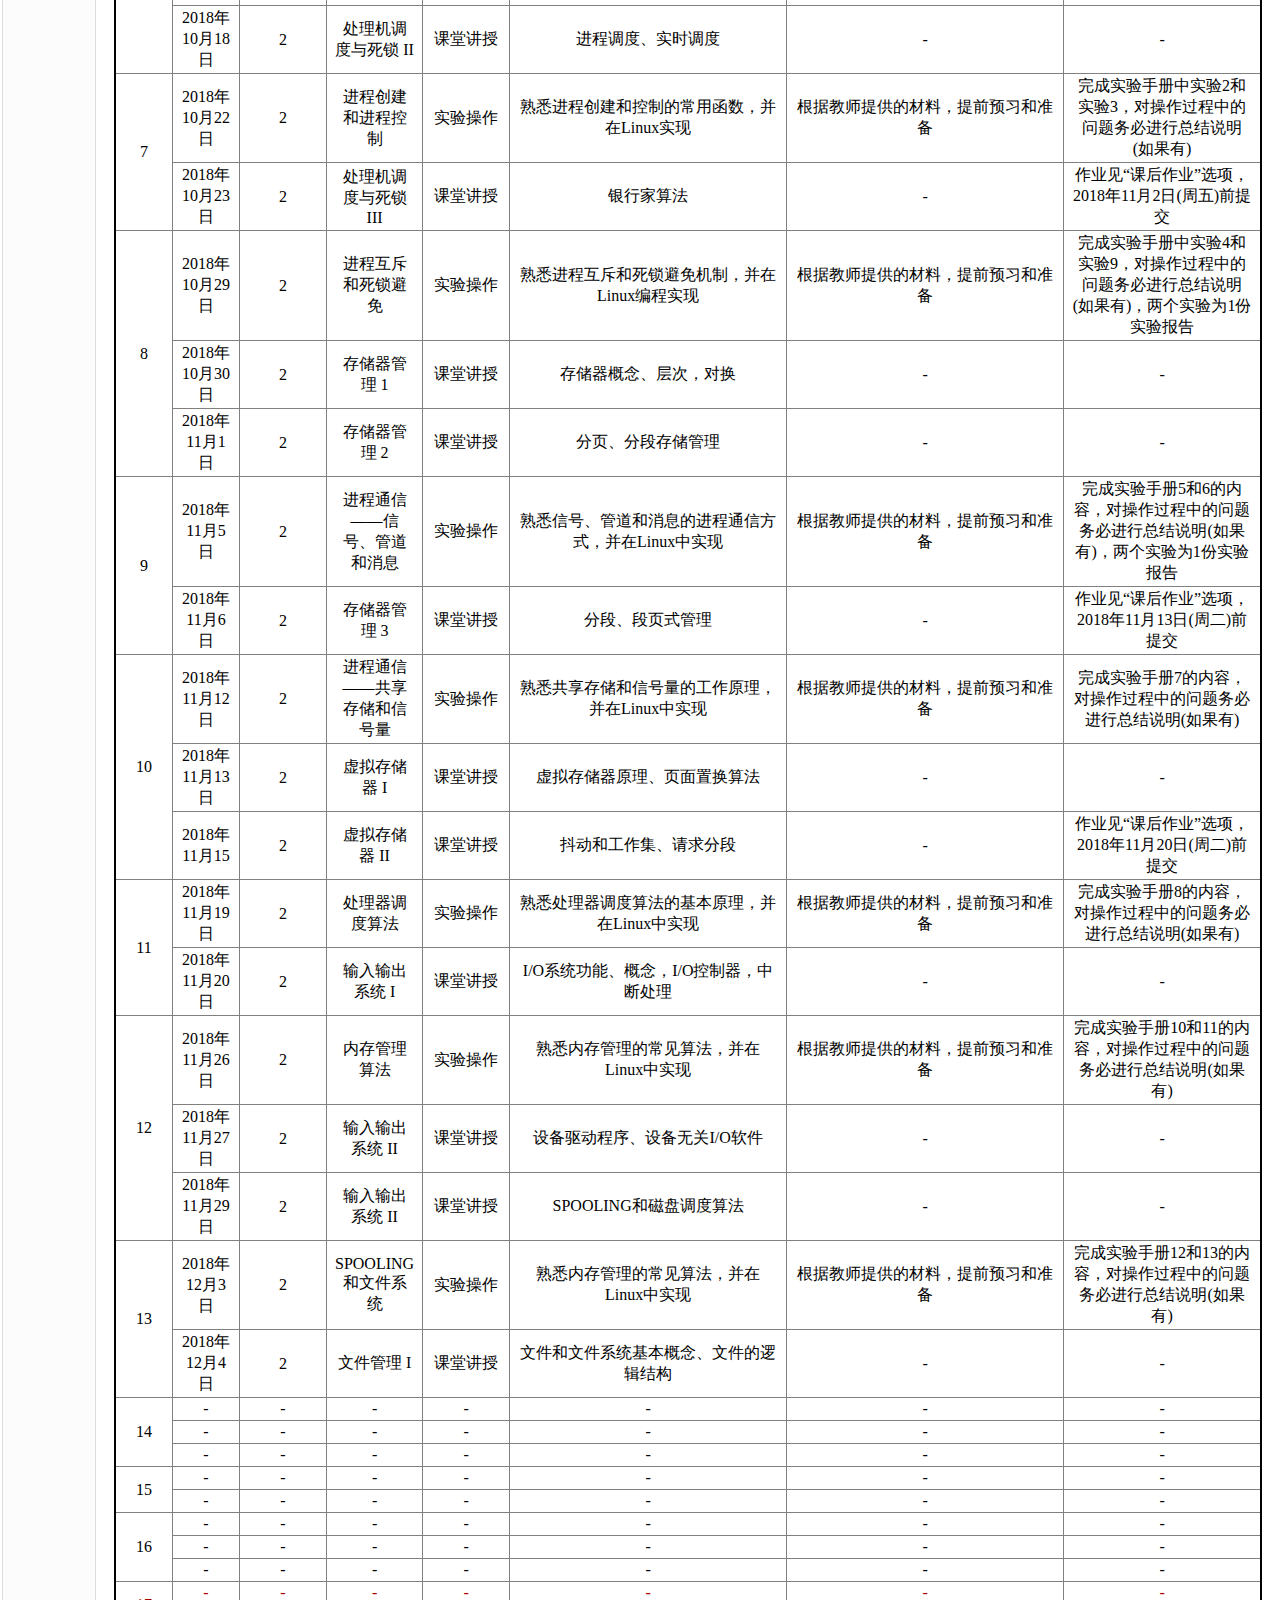
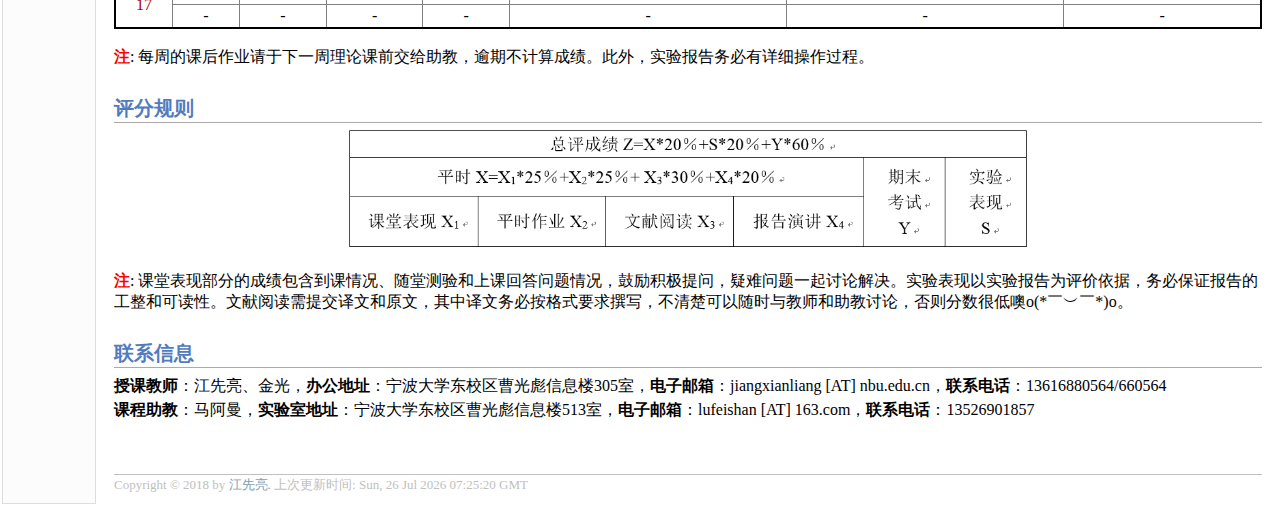
==== commit 6e8efad5: "修改教学安排" ====
--- a/index.html
+++ b/index.html
@@ -353,20 +353,20 @@
                         </tr>
                         <tr>
                             <td rowspan="2">13</td>
-                            <td>-</td>
-                            <td>-</td>
-                            <td>-</td>
-                            <td>-</td>
-                            <td>-</td>
-                            <td>-</td>
-                            <td>-</td>
-                        </tr>
-                        <tr>
-                            <td>-</td>
-                            <td>-</td>
-                            <td>-</td>
-                            <td>-</td>
-                            <td>-</td>
+                            <td>2018年12月3日</td>
+                            <td>2</td>
+                            <td>SPOOLING和文件系统</td>
+                            <td>实验操作</td>
+                            <td>熟悉内存管理的常见算法，并在Linux中实现</td>
+                            <td>根据教师提供的材料，提前预习和准备</td>
+                            <td>完成实验手册12和13的内容，对操作过程中的问题务必进行总结说明(如果有)</td>
+                        </tr>
+                        <tr>
+                            <td>2018年12月4日</td>
+                            <td>2</td>
+                            <td>文件管理 I</td>
+                            <td>课堂讲授</td>
+                            <td>文件和文件系统基本概念、文件的逻辑结构</td>
                             <td>-</td>
                             <td>-</td>
                         </tr>
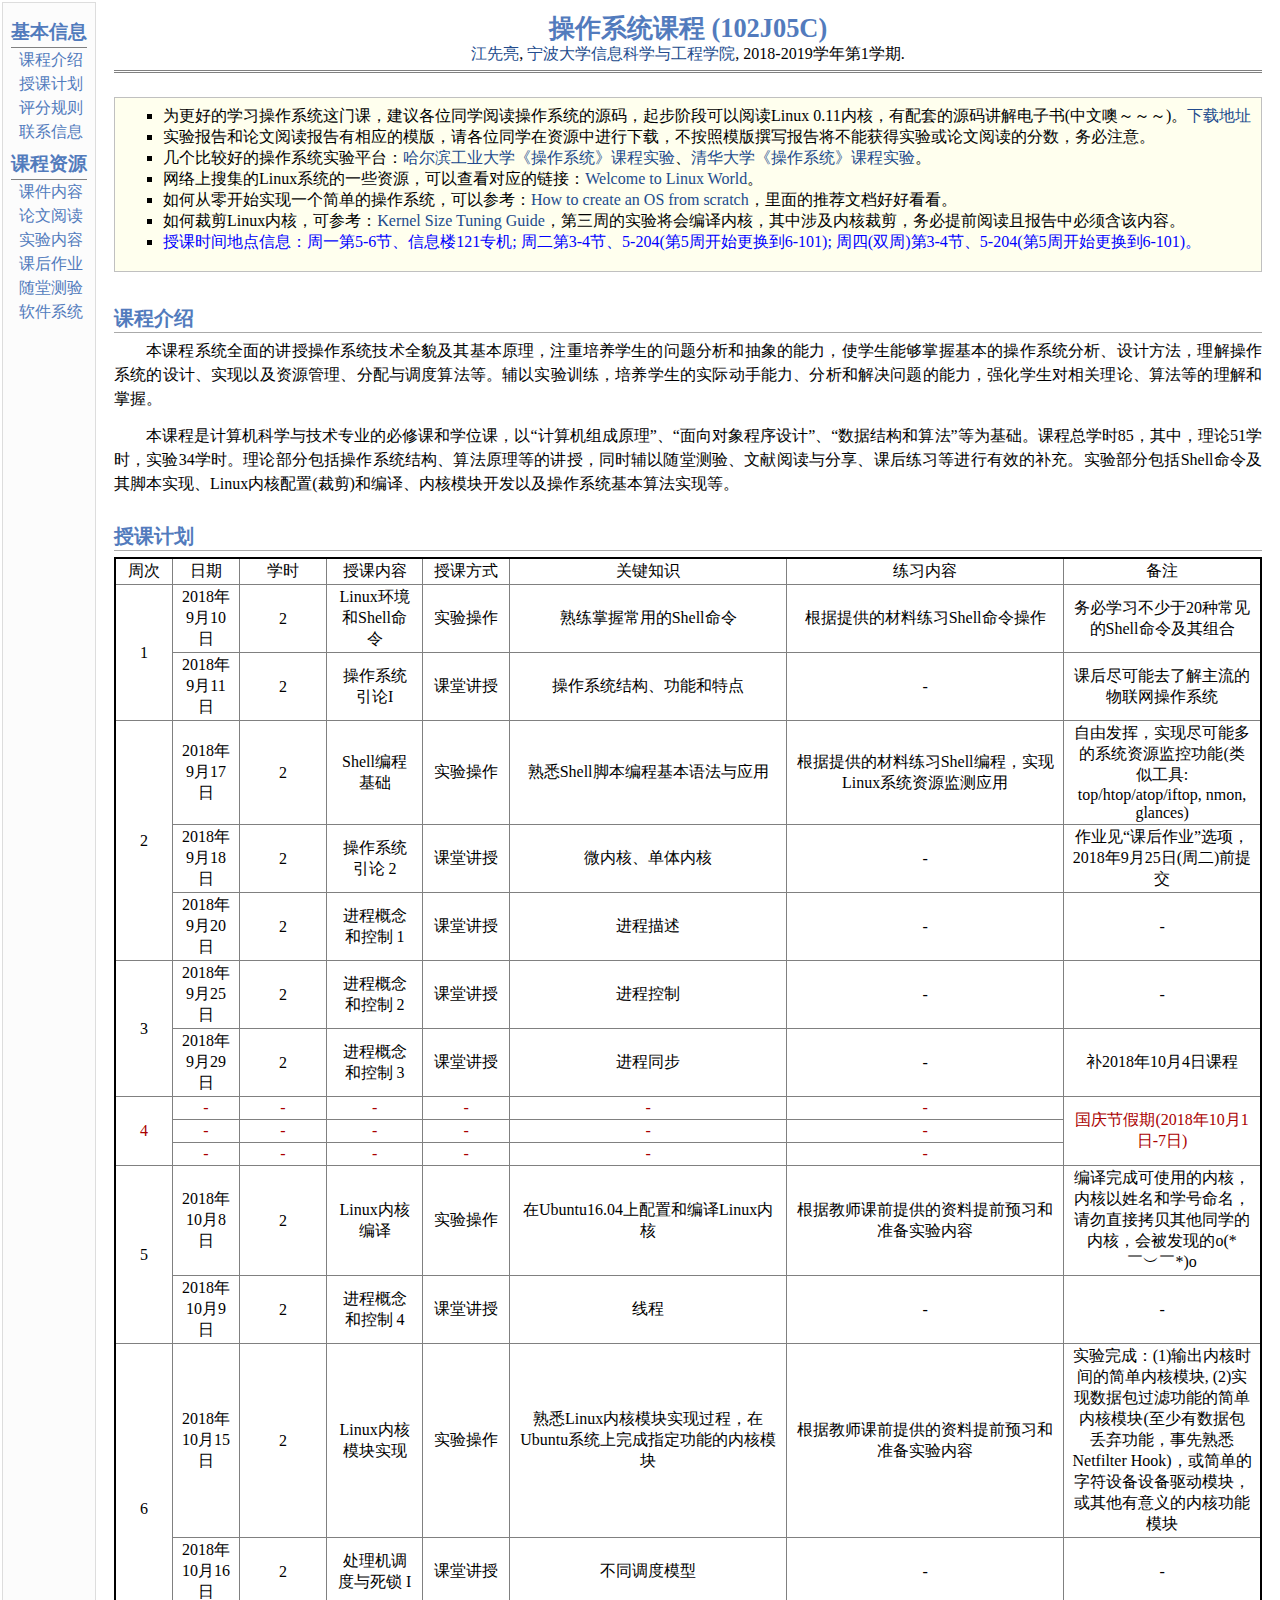
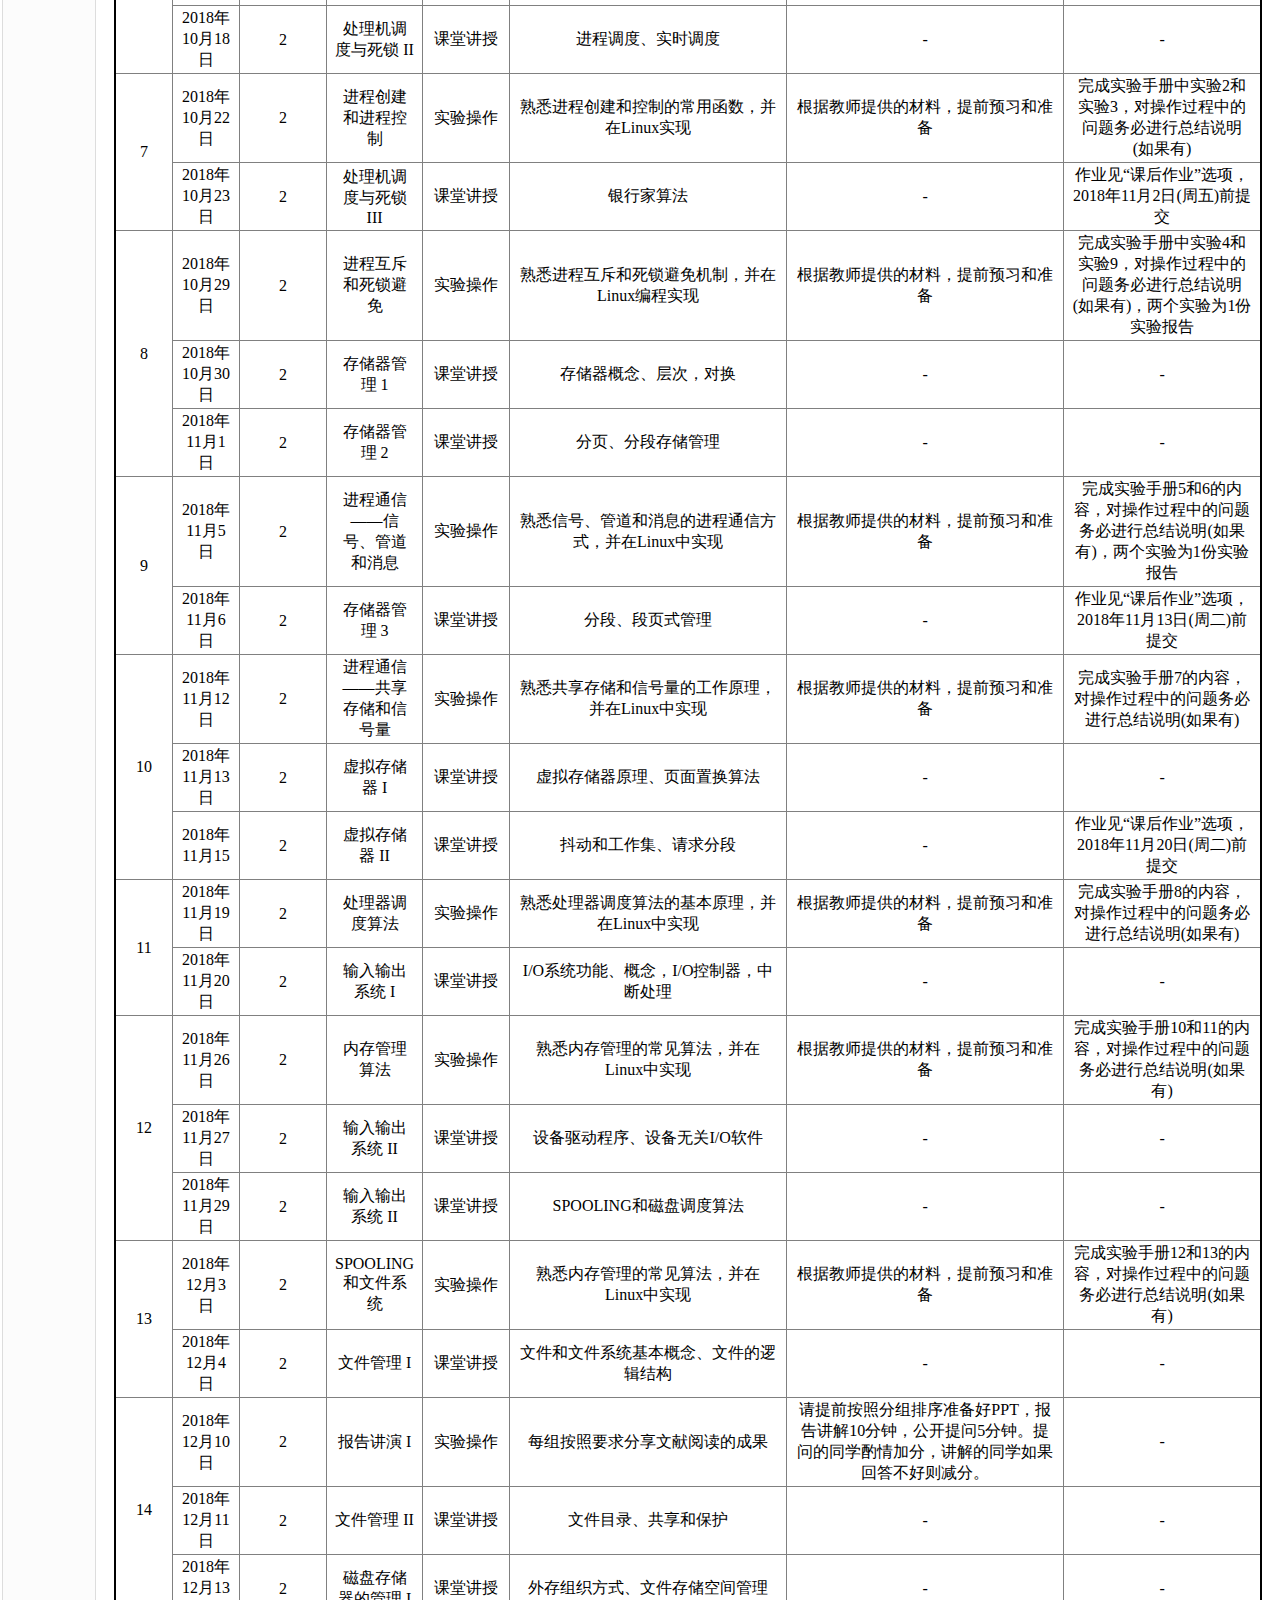
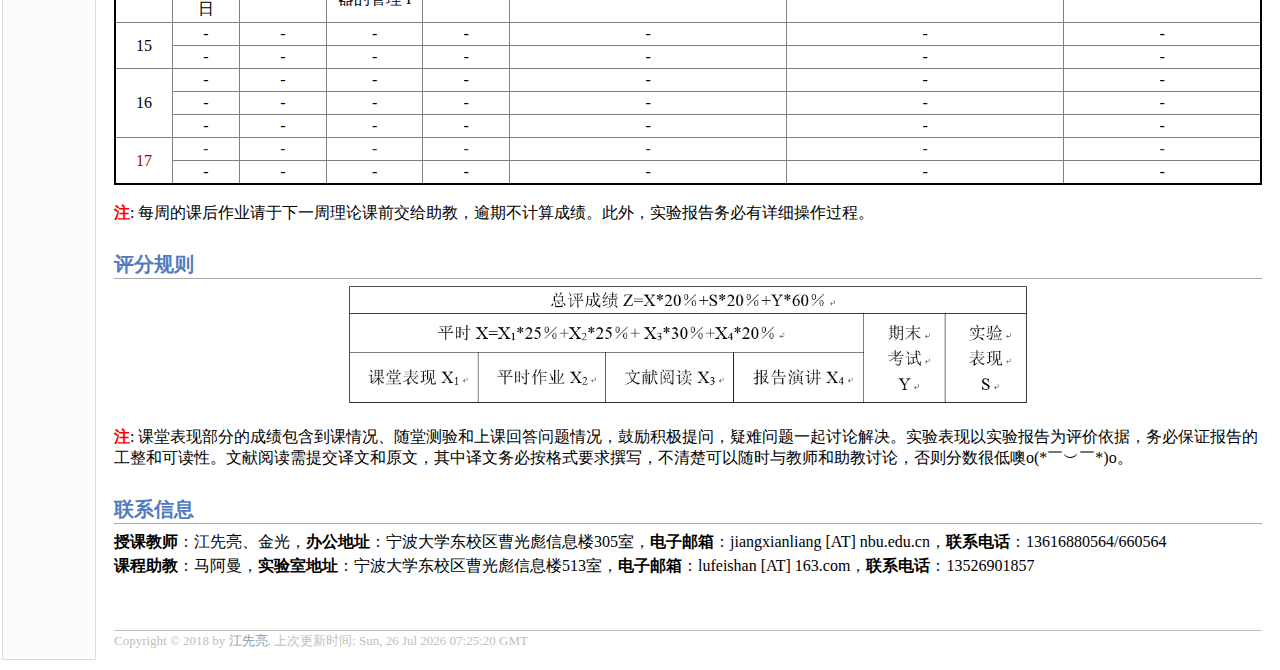
==== commit 0a801d7a: "更新教学安排" ====
--- a/index.html
+++ b/index.html
@@ -372,29 +372,29 @@
                         </tr>
                         <tr>
                             <td rowspan="3">14</td>
-                            <td>-</td>
-                            <td>-</td>
-                            <td>-</td>
-                            <td>-</td>
-                            <td>-</td>
-                            <td>-</td>
-                            <td>-</td>
-                        </tr>
-                        <tr>
-                            <td>-</td>
-                            <td>-</td>
-                            <td>-</td>
-                            <td>-</td>
-                            <td>-</td>
-                            <td>-</td>
-                            <td>-</td>
-                        </tr>
-                        <tr>
-                            <td>-</td>
-                            <td>-</td>
-                            <td>-</td>
-                            <td>-</td>
-                            <td>-</td>
+                            <td>2018年12月10日</td>
+                            <td>2</td>
+                            <td>报告讲演 I</td>
+                            <td>实验操作</td>
+                            <td>每组按照要求分享文献阅读的成果</td>
+                            <td>请提前按照分组排序准备好PPT，报告讲解10分钟，公开提问5分钟。提问的同学酌情加分，讲解的同学如果回答不好则减分。</td>
+                            <td>-</td>
+                        </tr>
+                        <tr>
+                            <td>2018年12月11日</td>
+                            <td>2</td>
+                            <td>文件管理 II</td>
+                            <td>课堂讲授</td>
+                            <td>文件目录、共享和保护</td>
+                            <td>-</td>
+                            <td>-</td>
+                        </tr>
+                        <tr>
+                            <td>2018年12月13日</td>
+                            <td>2</td>
+                            <td>磁盘存储器的管理 I</td>
+                            <td>课堂讲授</td>
+                            <td>外存组织方式、文件存储空间管理</td>
                             <td>-</td>
                             <td>-</td>
                         </tr>
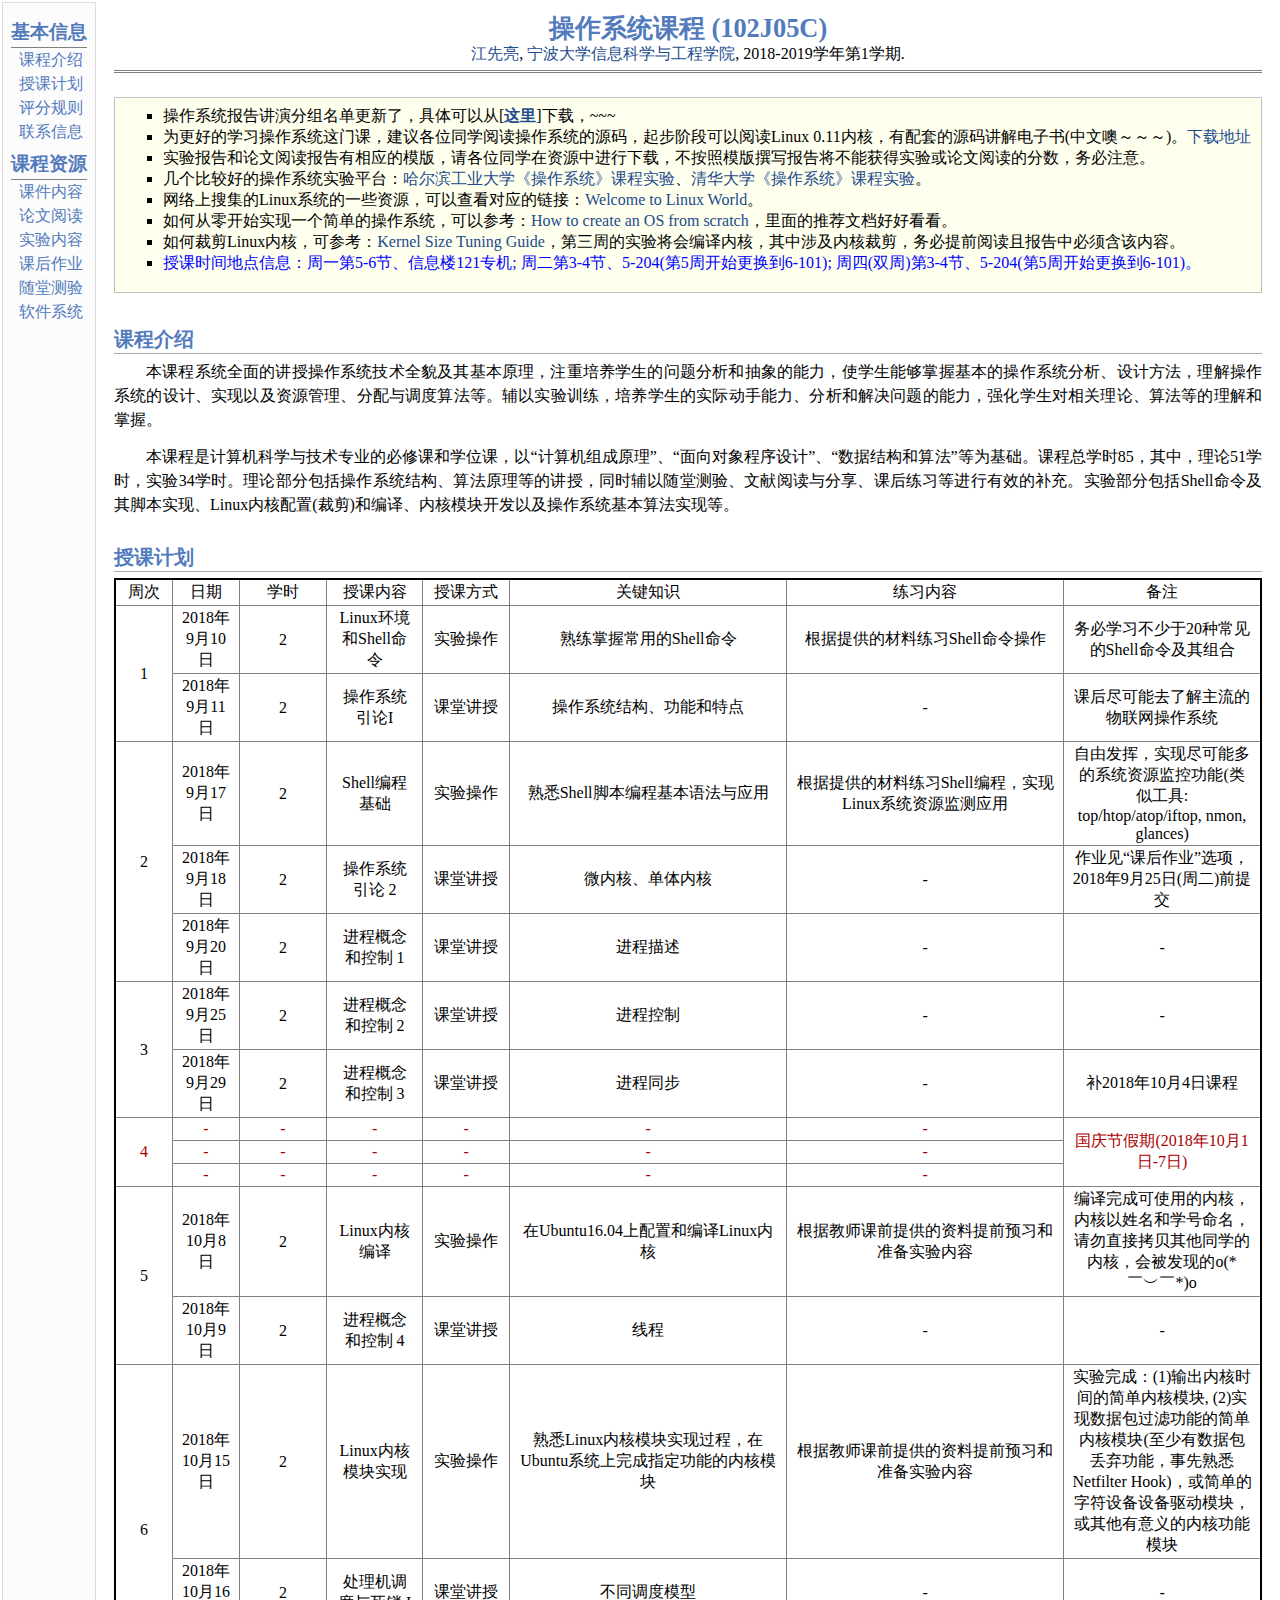
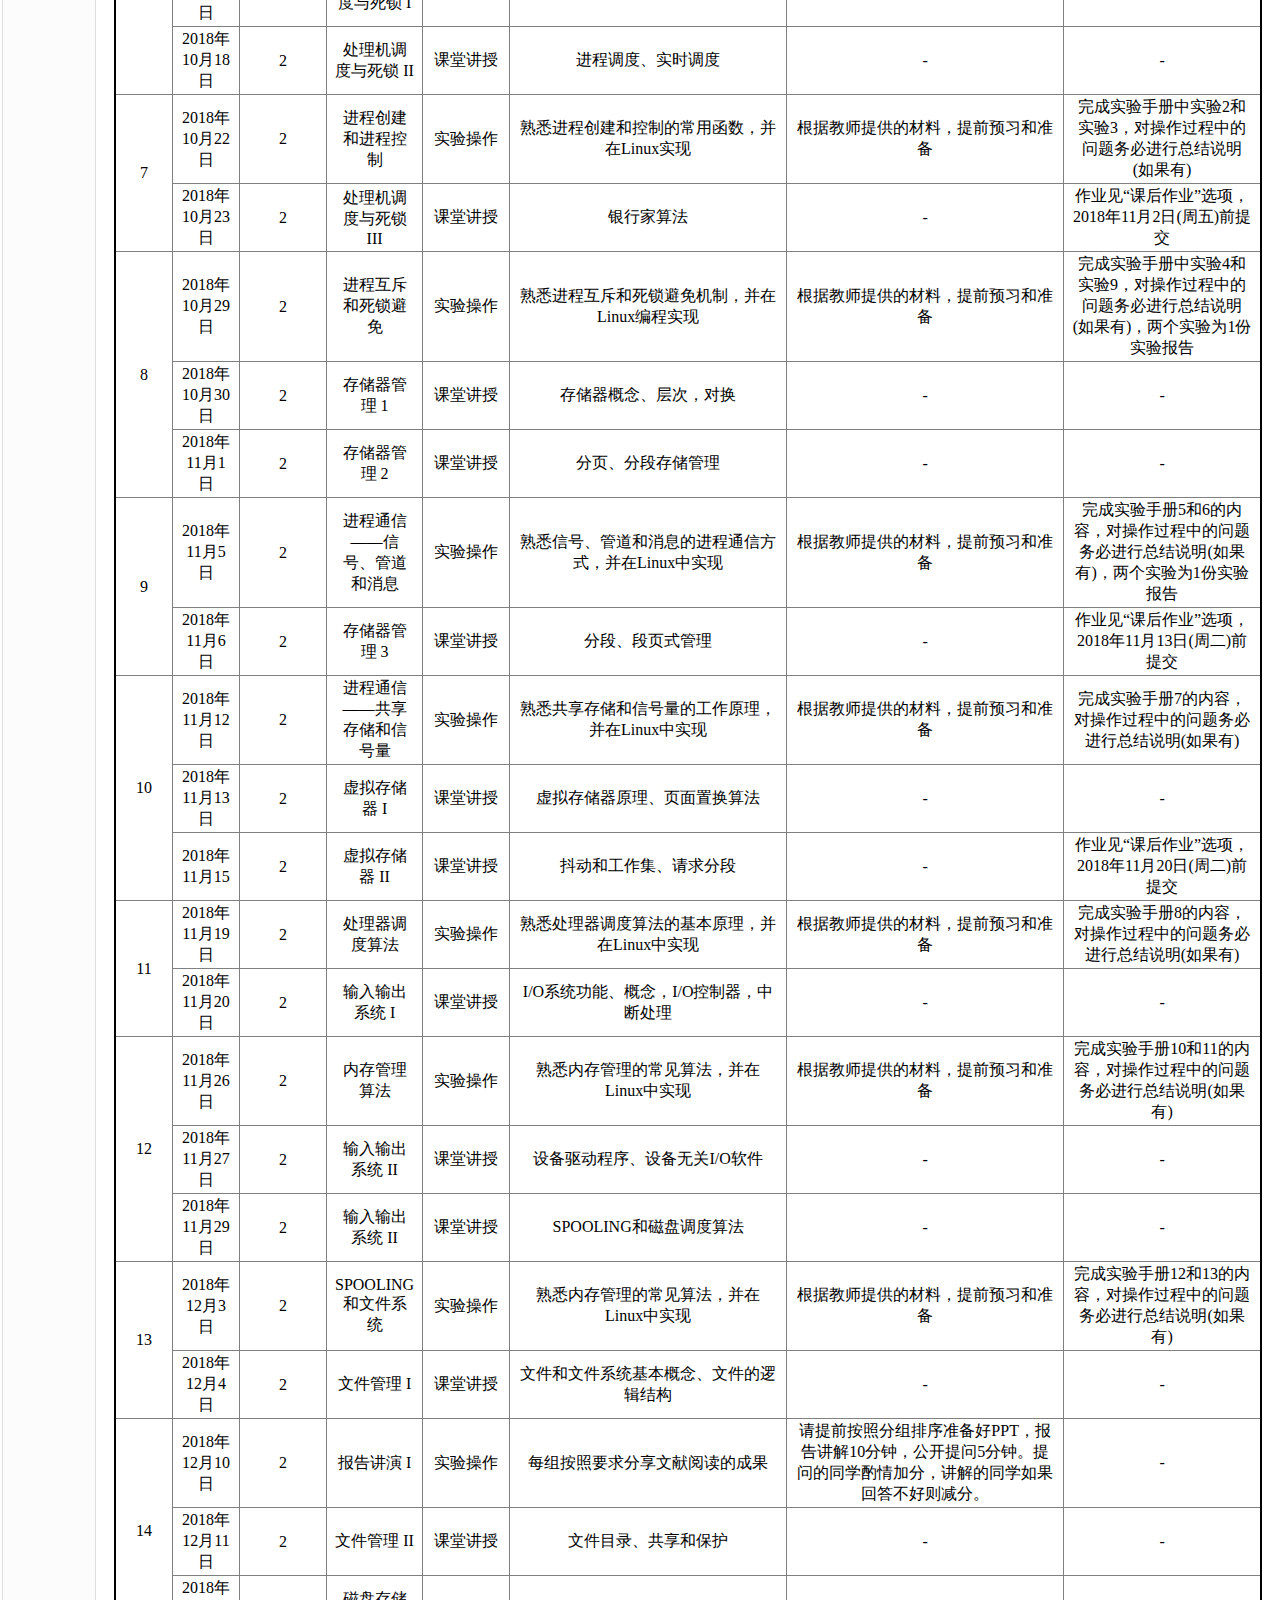
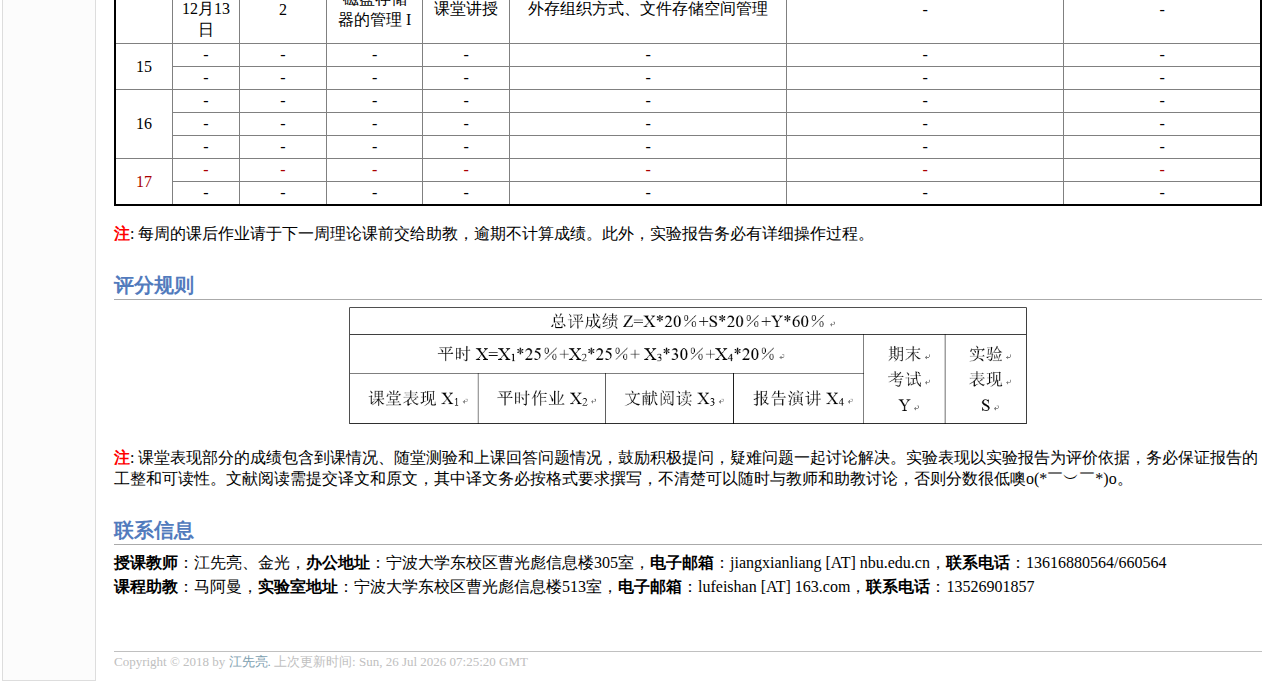
==== commit 03655d8b: "更新分组名单" ====
--- a/index.html
+++ b/index.html
@@ -37,6 +37,7 @@
                     <div class="infoblock">
                         <div class="blockcontent">
                             <ul>
+                                <li>操作系统报告讲演分组名单更新了，具体可以从[<strong><a href="resource/os-group.pdf">这里</a></strong>]下载，~~~</li>
                                 <li>为更好的学习操作系统这门课，建议各位同学阅读操作系统的源码，起步阶段可以阅读Linux 0.11内核，有配套的源码讲解电子书(中文噢～～～)。<a href="resource/Linux0.11.zip">下载地址</a> </li>
                                 <li>实验报告和论文阅读报告有相应的模版，请各位同学在资源中进行下载，不按照模版撰写报告将不能获得实验或论文阅读的分数，务必注意。</li>
                                 <li>几个比较好的操作系统实验平台：<a href="https://github.com/XianliangJ/hit-oslab">哈尔滨工业大学《操作系统》课程实验</a>、<a href="https://github.com/chyyuu/ucore_os_lab">清华大学《操作系统》课程实验</a>。</li>
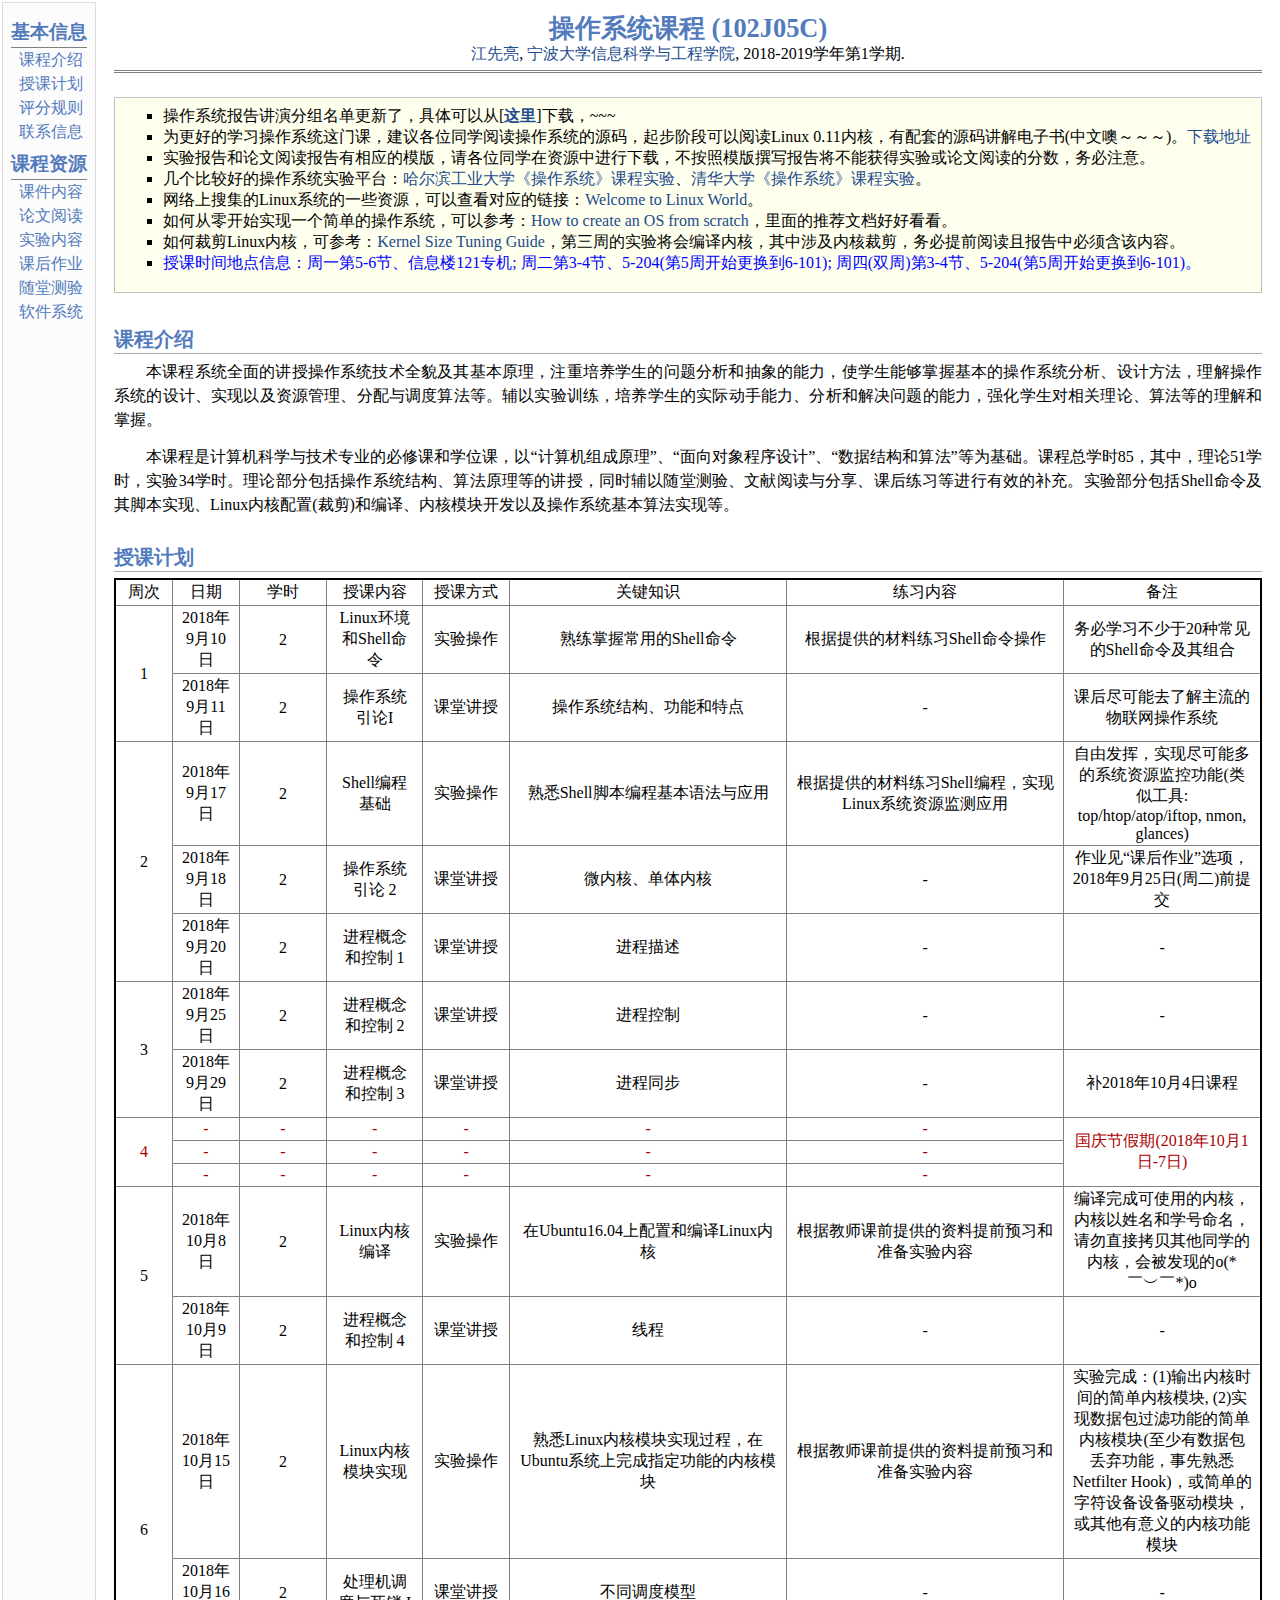
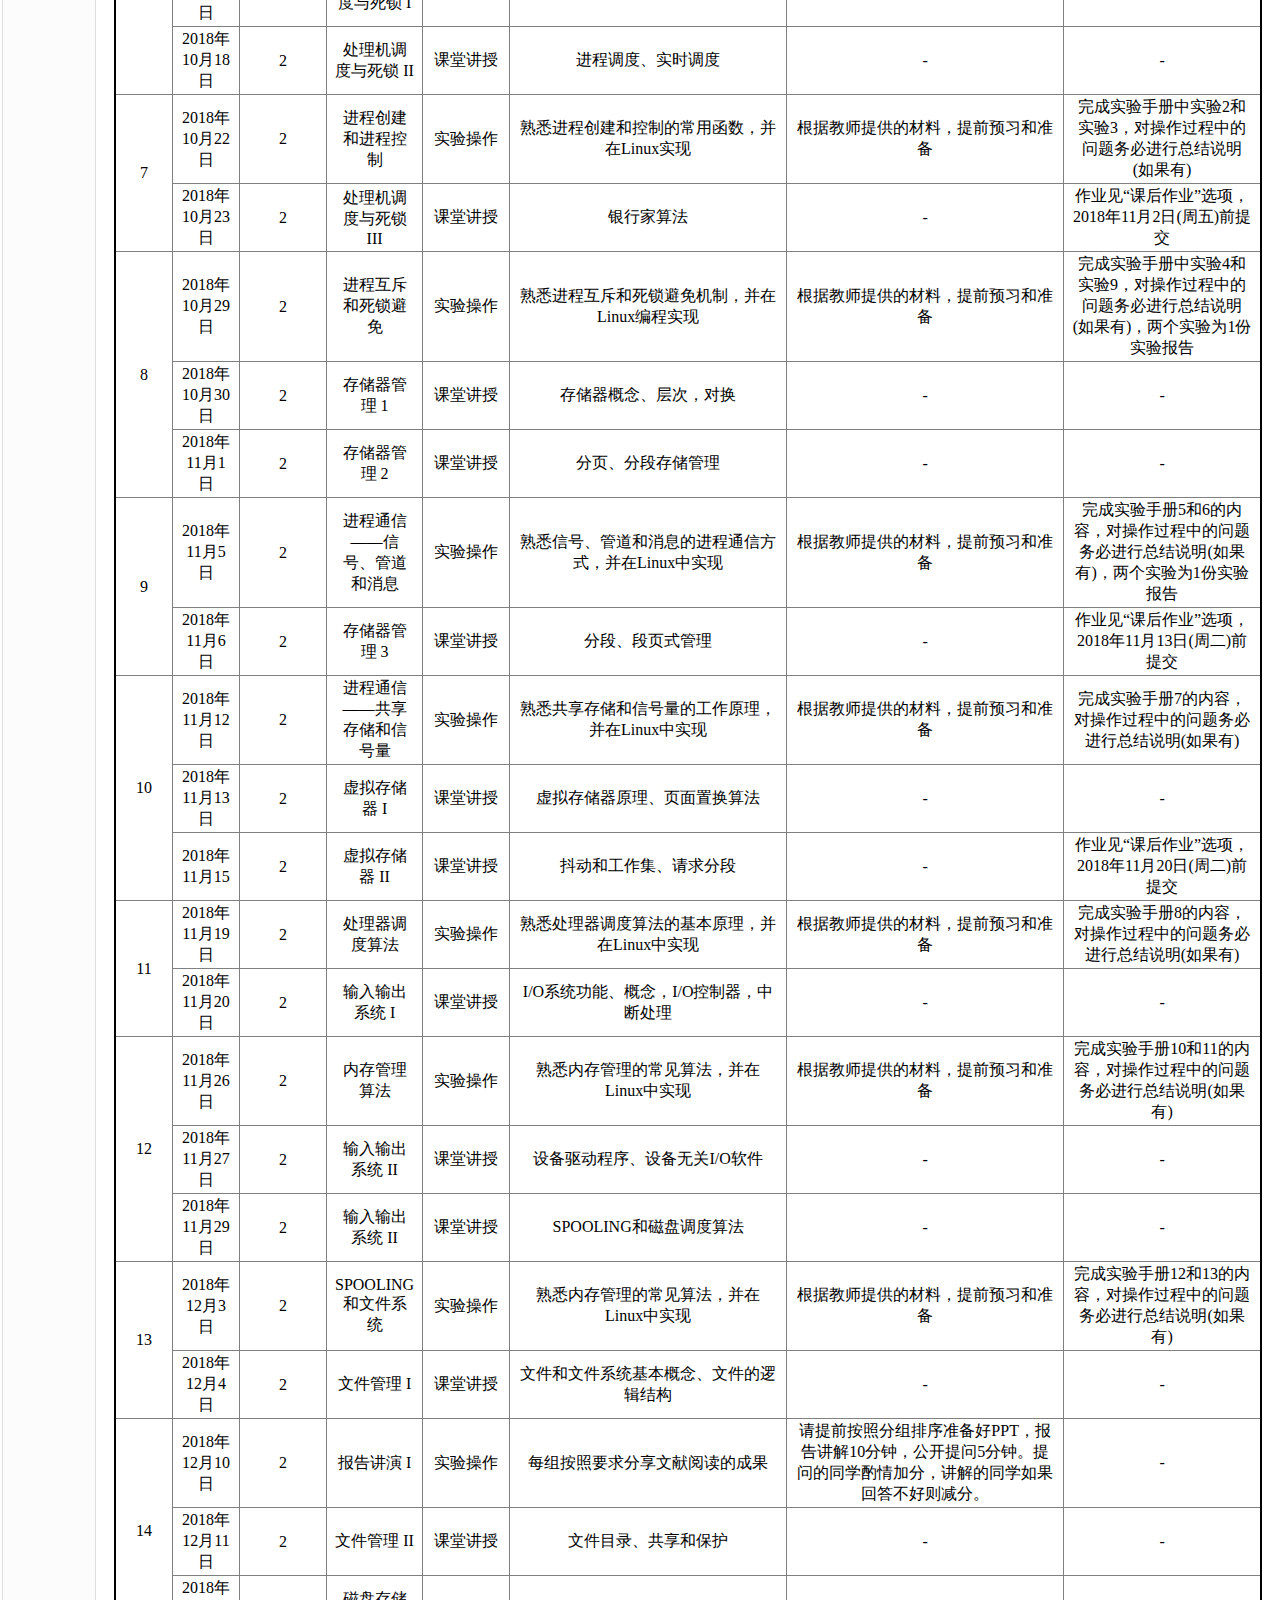
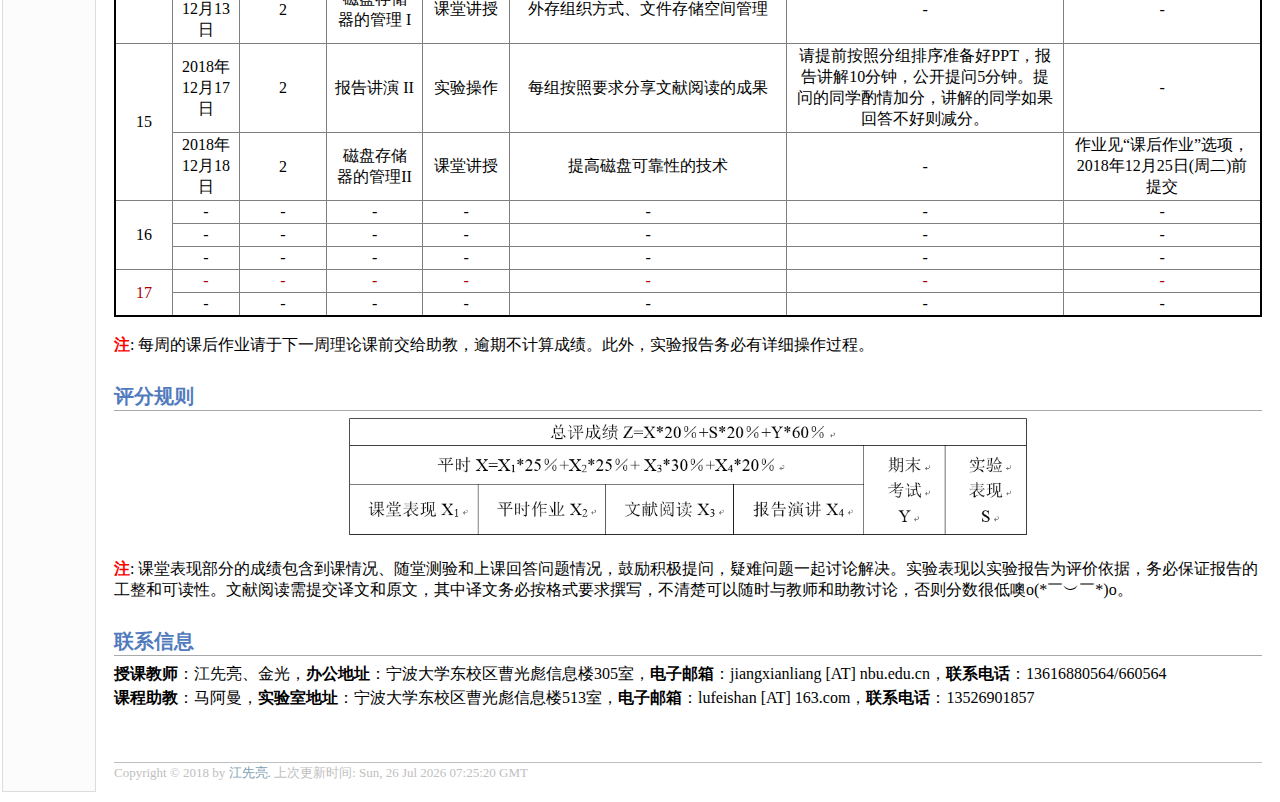
==== commit 2680b0dd: "教学安排更新" ====
--- a/index.html
+++ b/index.html
@@ -401,22 +401,22 @@
                         </tr>
                         <tr>
                             <td rowspan="2">15</td>
-                            <td>-</td>
-                            <td>-</td>
-                            <td>-</td>
-                            <td>-</td>
-                            <td>-</td>
-                            <td>-</td>
-                            <td>-</td>
-                        </tr>
-                        <tr>
-                            <td>-</td>
-                            <td>-</td>
-                            <td>-</td>
-                            <td>-</td>
-                            <td>-</td>
-                            <td>-</td>
-                            <td>-</td>
+                            <td>2018年12月17日</td>
+                            <td>2</td>
+                            <td>报告讲演 II</td>
+                            <td>实验操作</td>
+                            <td>每组按照要求分享文献阅读的成果</td>
+                            <td>请提前按照分组排序准备好PPT，报告讲解10分钟，公开提问5分钟。提问的同学酌情加分，讲解的同学如果回答不好则减分。</td>
+                            <td>-</td>
+                        </tr>
+                        <tr>
+                            <td>2018年12月18日</td>
+                            <td>2</td>
+                            <td>磁盘存储器的管理II</td>
+                            <td>课堂讲授</td>
+                            <td>提高磁盘可靠性的技术</td>
+                            <td>-</td>
+                            <td>作业见“课后作业”选项，2018年12月25日(周二)前提交</td>
                         </tr>
                         <tr>
                             <td rowspan="3">16</td>
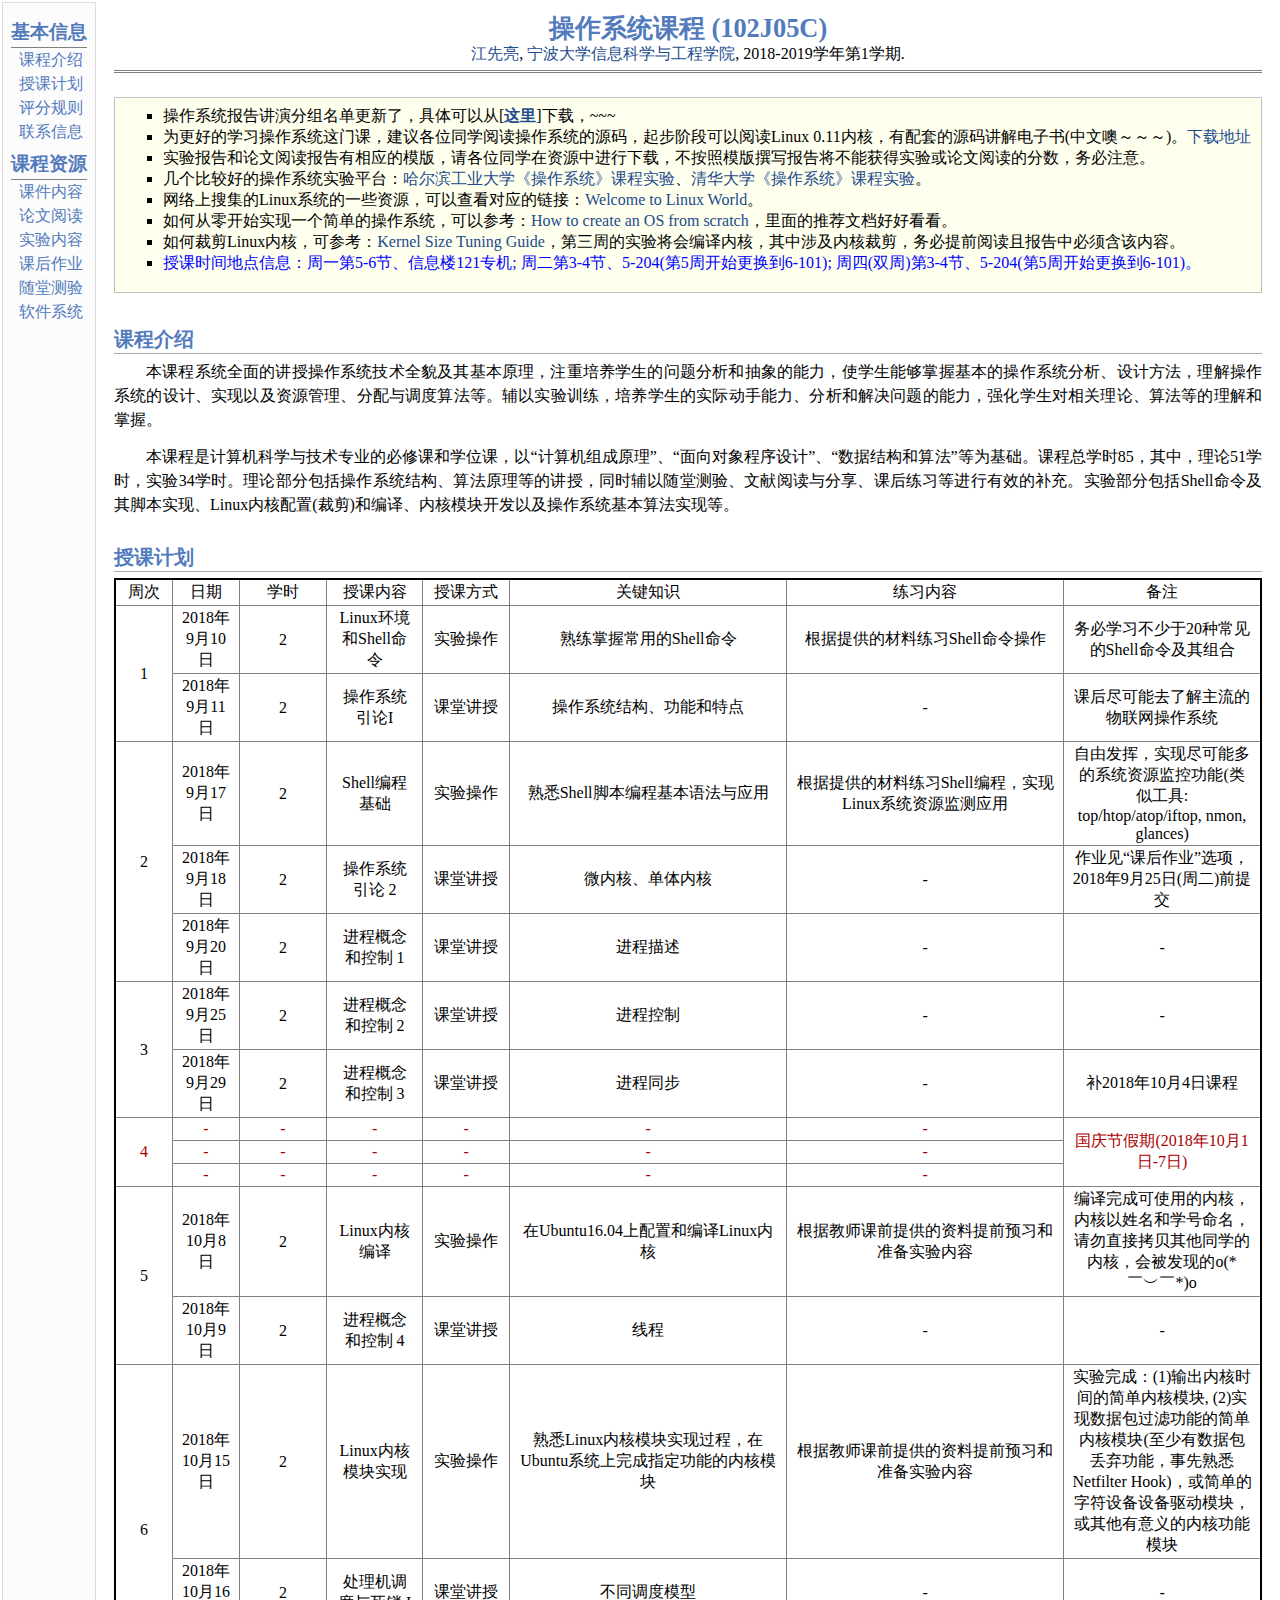
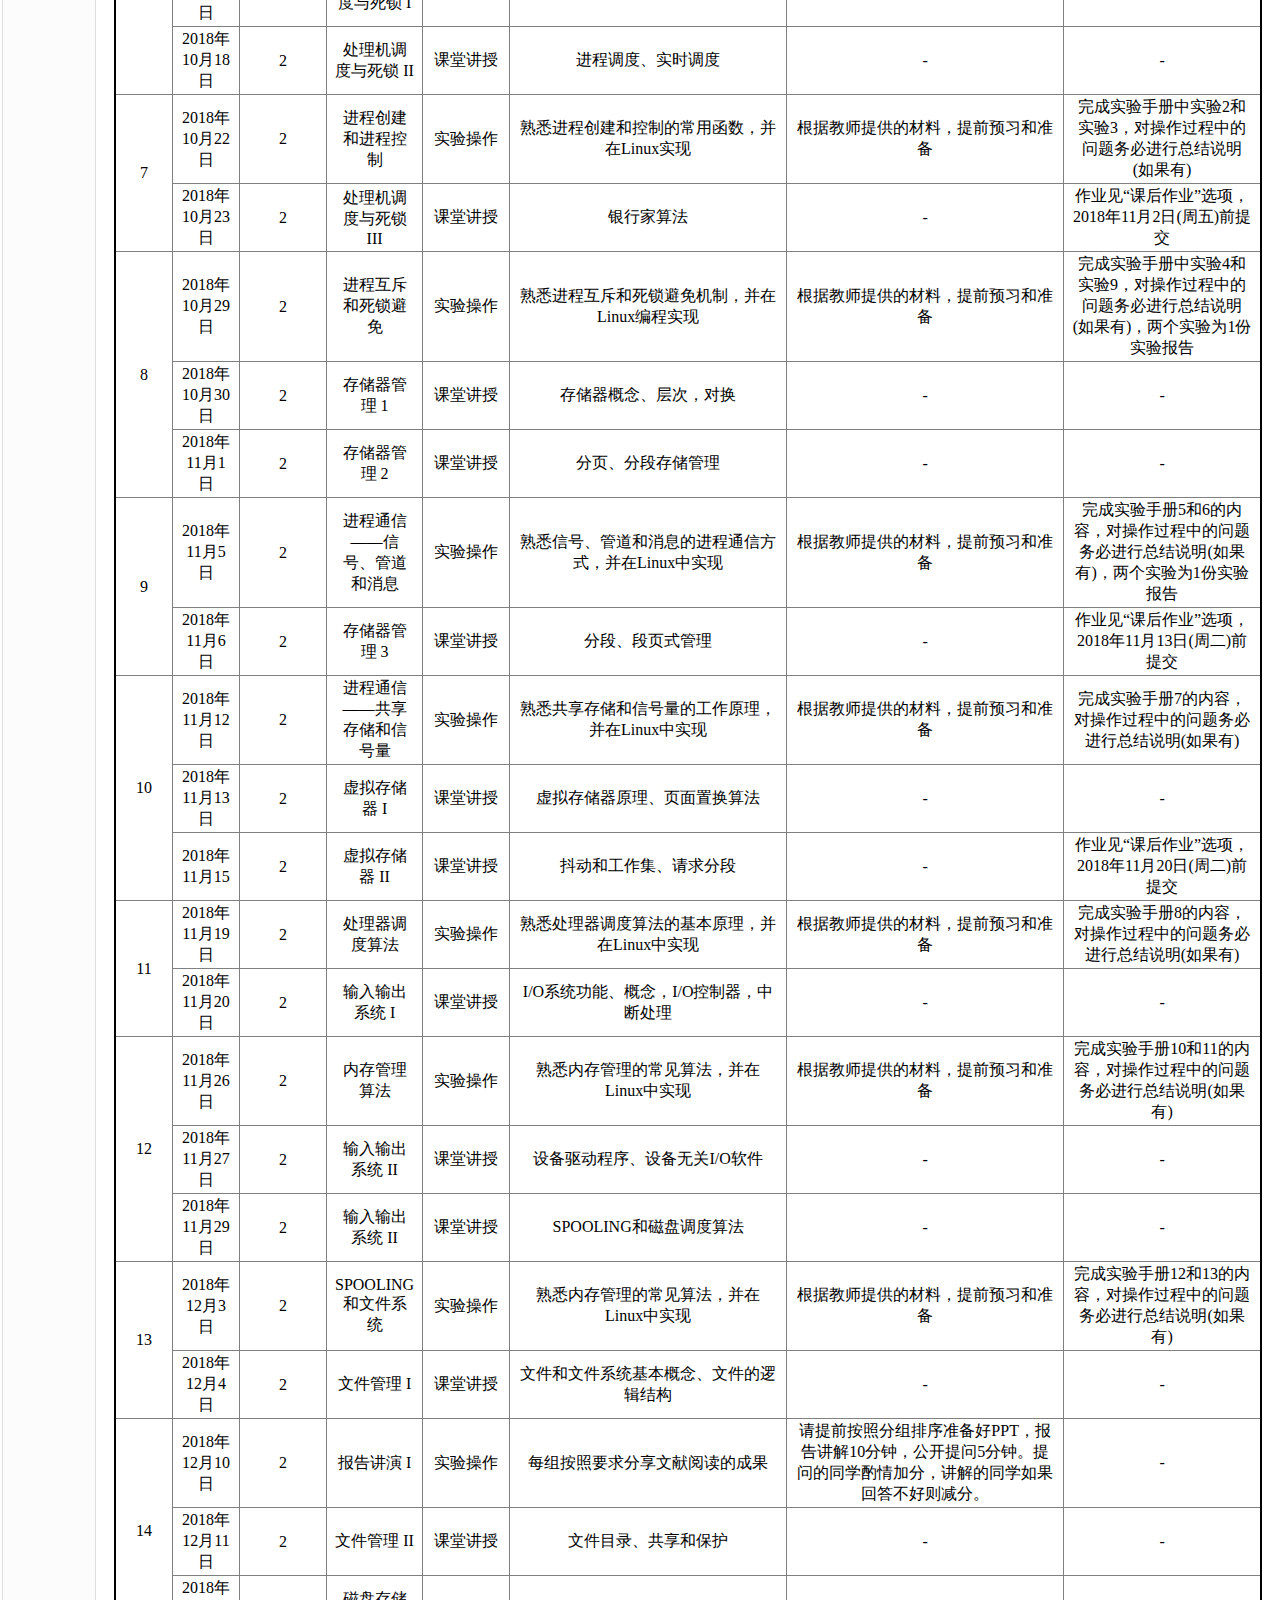
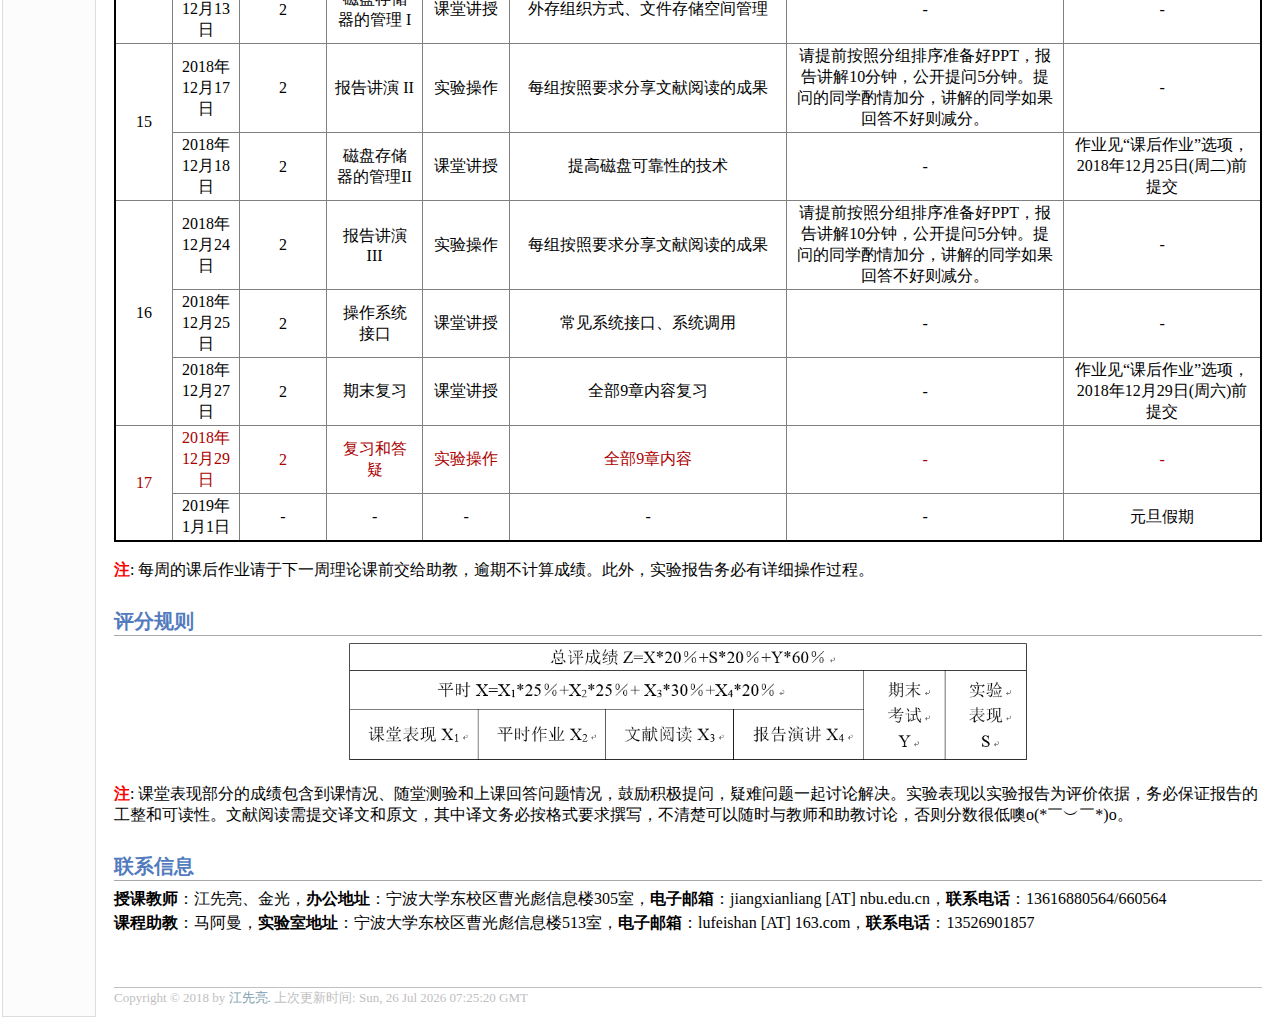
==== commit a6d08056: "教学安排" ====
--- a/index.html
+++ b/index.html
@@ -420,50 +420,50 @@
                         </tr>
                         <tr>
                             <td rowspan="3">16</td>
-                            <td>-</td>
-                            <td>-</td>
-                            <td>-</td>
-                            <td>-</td>
-                            <td>-</td>
-                            <td>-</td>
-                            <td>-</td>
-                        </tr>
-                        <tr>
-                            <td>-</td>
-                            <td>-</td>
-                            <td>-</td>
-                            <td>-</td>
-                            <td>-</td>
-                            <td>-</td>
-                            <td>-</td>
-                        </tr>
-                        <tr>
-                            <td>-</td>
-                            <td>-</td>
-                            <td>-</td>
-                            <td>-</td>
-                            <td>-</td>
-                            <td>-</td>
-                            <td>-</td>
+                            <td>2018年12月24日</td>
+                            <td>2</td>
+                            <td>报告讲演 III</td>
+                            <td>实验操作</td>
+                            <td>每组按照要求分享文献阅读的成果</td>
+                            <td>请提前按照分组排序准备好PPT，报告讲解10分钟，公开提问5分钟。提问的同学酌情加分，讲解的同学如果回答不好则减分。</td>
+                            <td>-</td>
+                        </tr>
+                        <tr>
+                            <td>2018年12月25日</td>
+                            <td>2</td>
+                            <td>操作系统接口</td>
+                            <td>课堂讲授</td>
+                            <td>常见系统接口、系统调用</td>
+                            <td>-</td>
+                            <td>-</td>
+                        </tr>
+                        <tr>
+                            <td>2018年12月27日</td>
+                            <td>2</td>
+                            <td>期末复习</td>
+                            <td>课堂讲授</td>
+                            <td>全部9章内容复习</td>
+                            <td>-</td>
+                            <td>作业见“课后作业”选项，2018年12月29日(周六)前提交</td>
                         </tr>
                         <tr style="color: #AA0000">
                             <td rowspan="2">17</td>
-                            <td>-</td>
-                            <td>-</td>
-                            <td>-</td>
-                            <td>-</td>
-                            <td>-</td>
-                            <td>-</td>
-                            <td>-</td>
-                        </tr>
-                        <tr>
-                            <td>-</td>
-                            <td>-</td>
-                            <td>-</td>
-                            <td>-</td>
-                            <td>-</td>
-                            <td>-</td>
-                            <td>-</td>
+                            <td>2018年12月29日</td>
+                            <td>2</td>
+                            <td>复习和答疑</td>
+                            <td>实验操作</td>
+                            <td>全部9章内容</td>
+                            <td>-</td>
+                            <td>-</td>
+                        </tr>
+                        <tr>
+                            <td>2019年1月1日</td>
+                            <td>-</td>
+                            <td>-</td>
+                            <td>-</td>
+                            <td>-</td>
+                            <td>-</td>
+                            <td>元旦假期</td>
                         </tr>
                     </table>
                     <br />
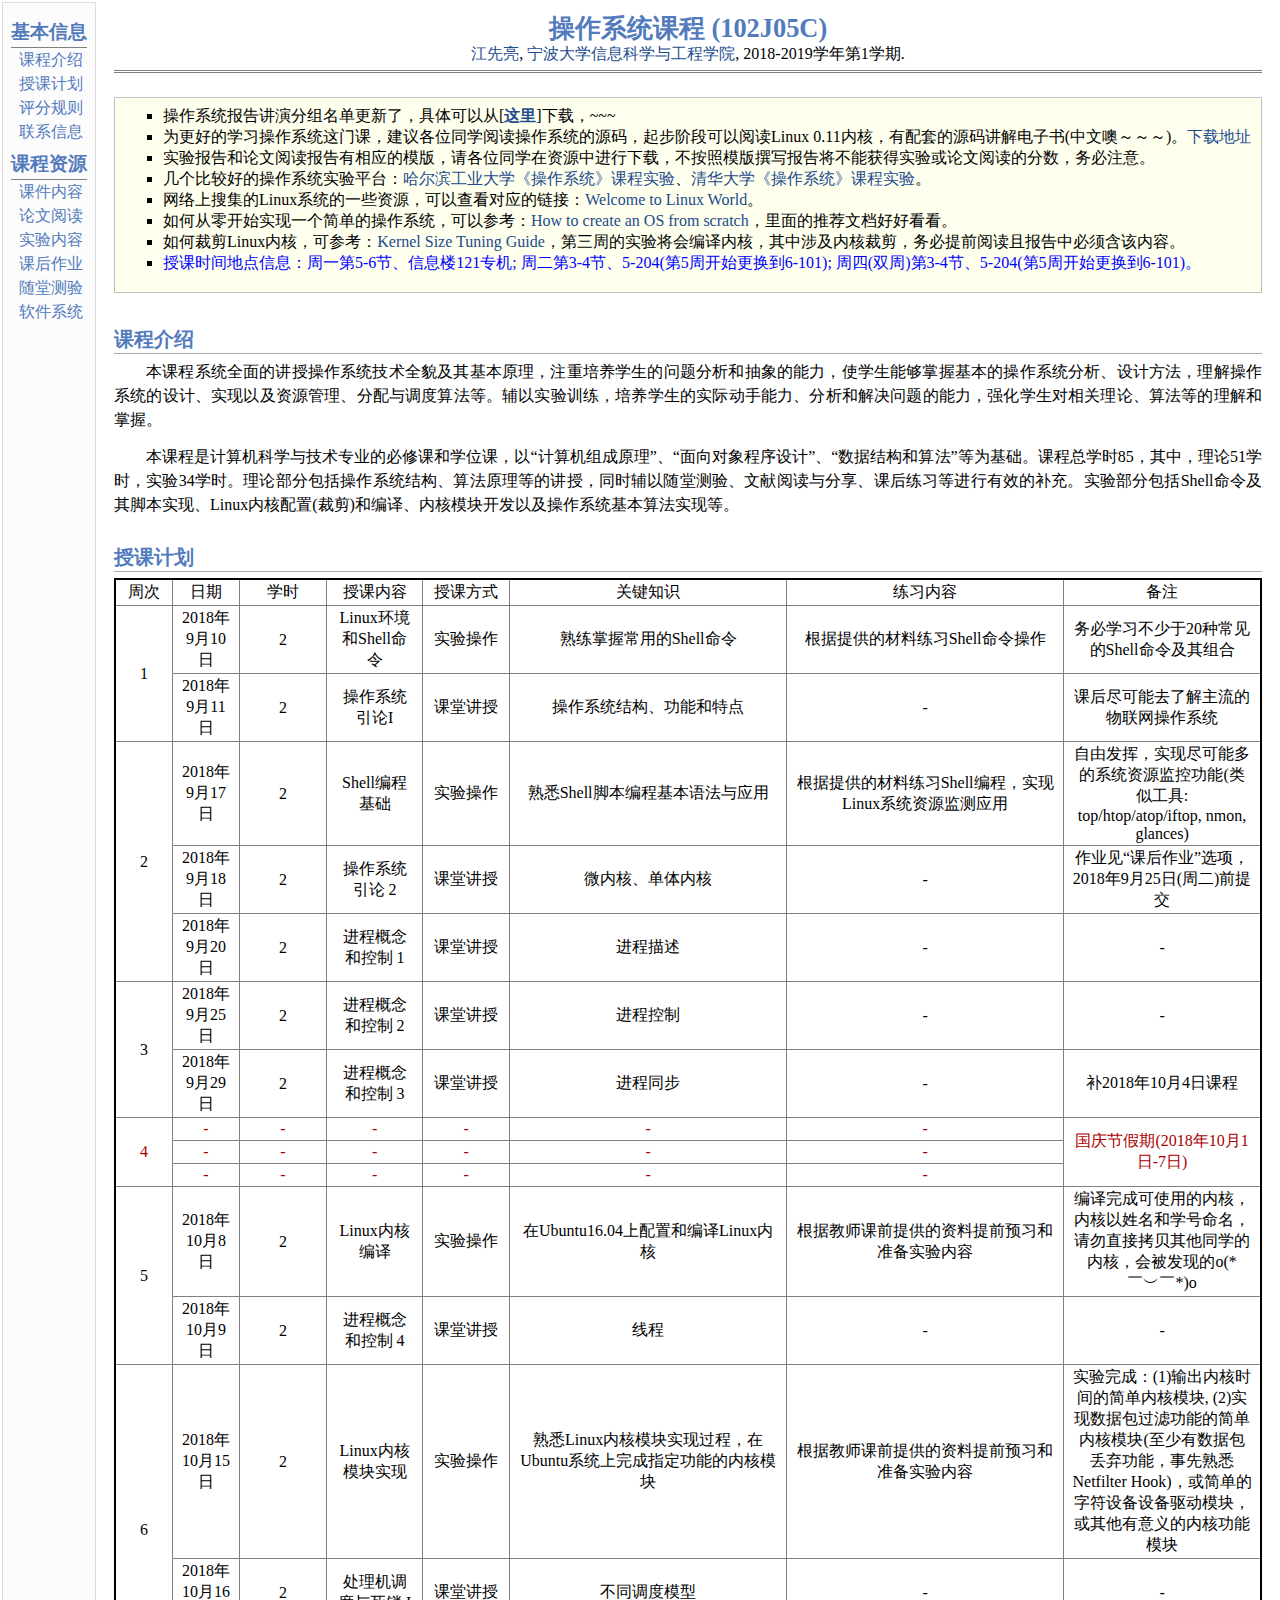
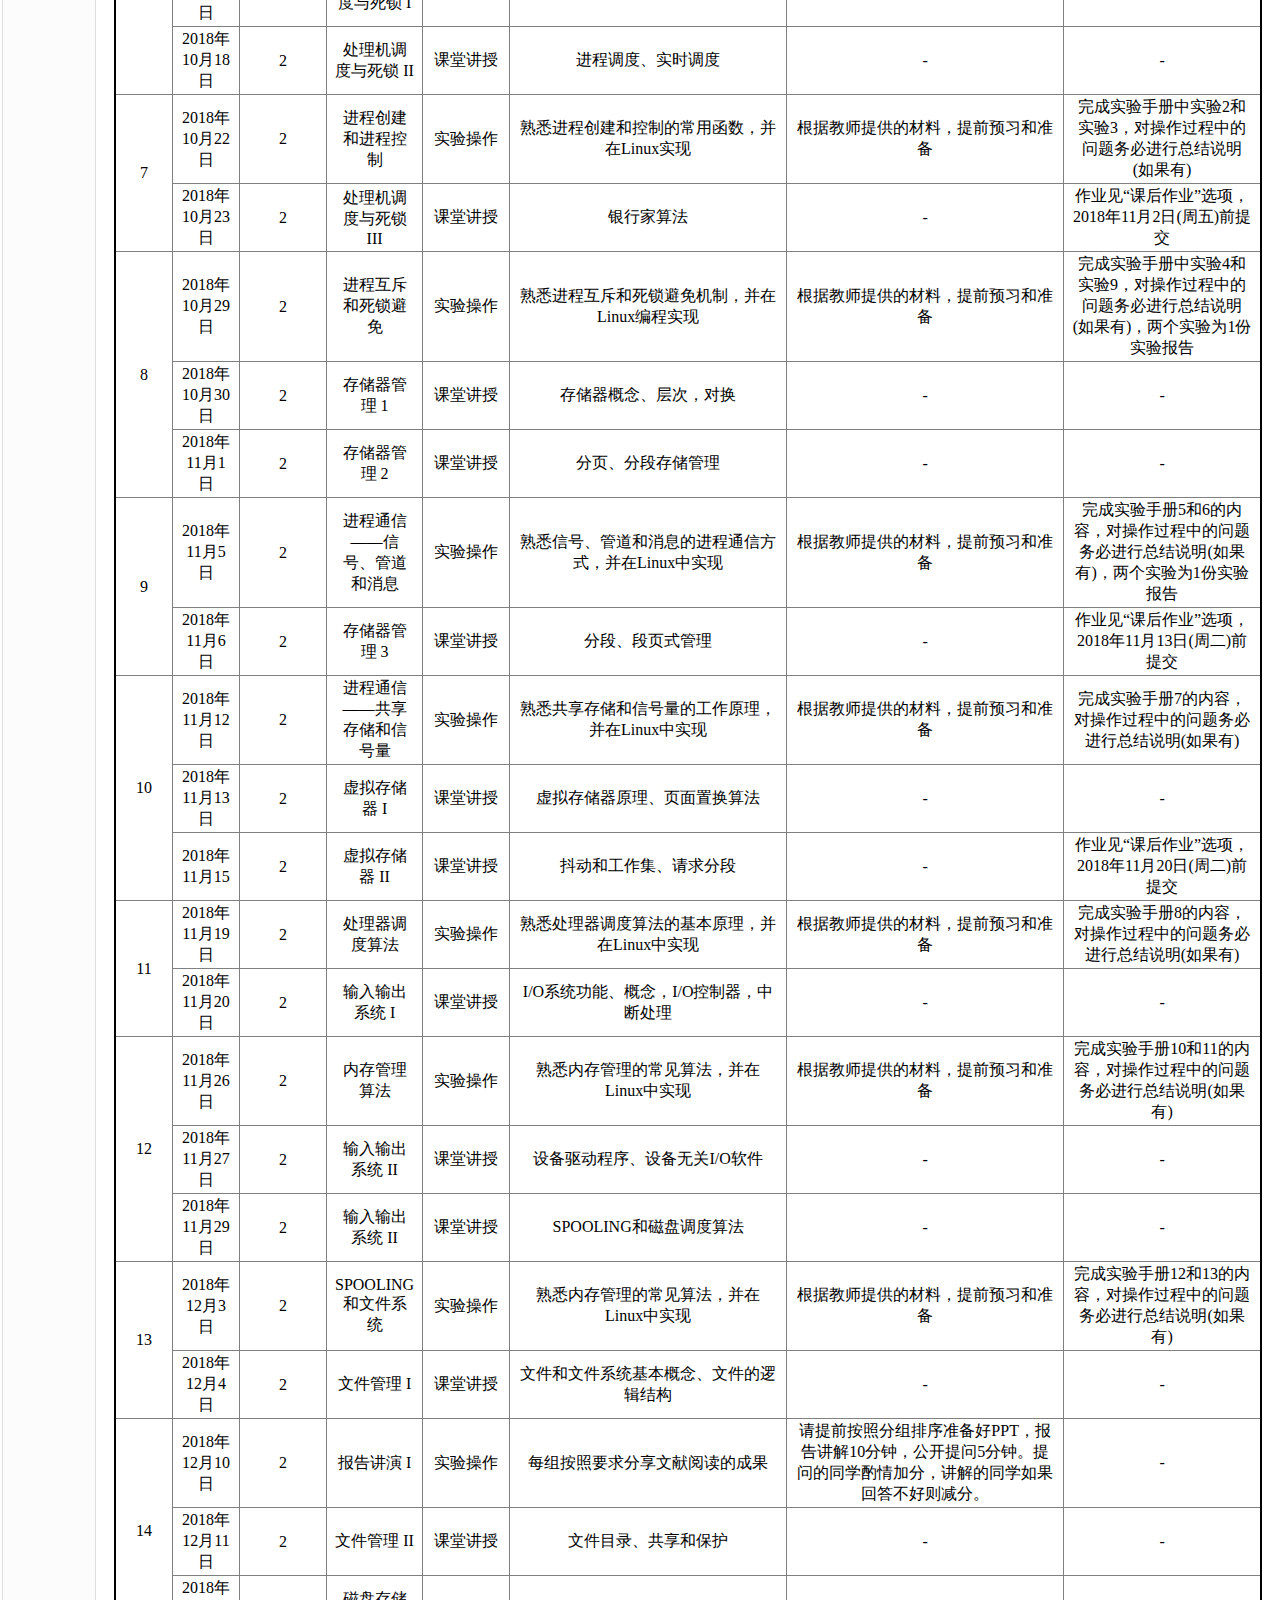
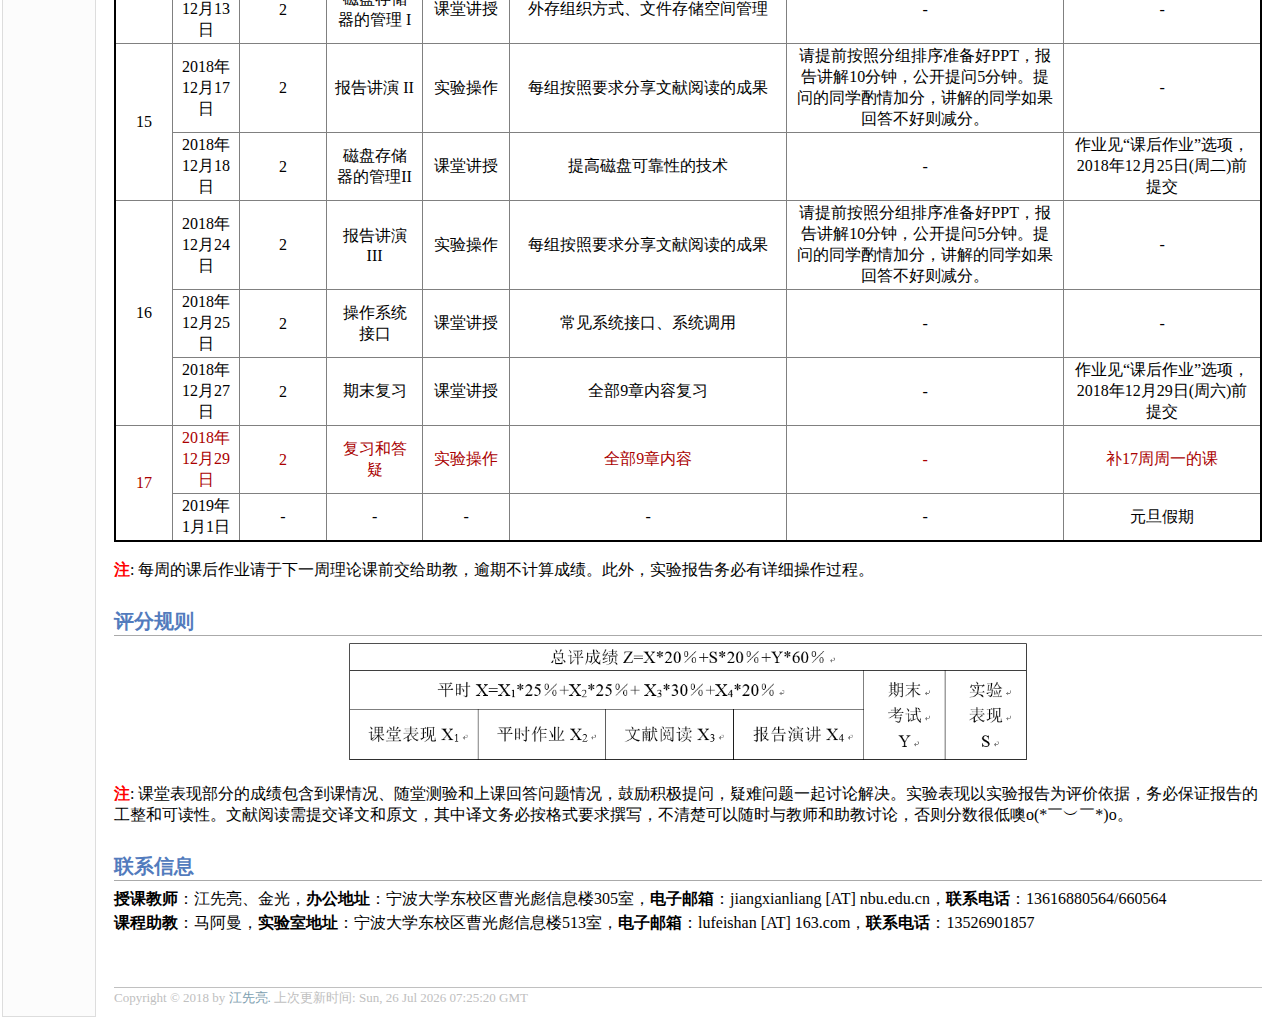
==== commit 740c6d35: "更新教学安排" ====
--- a/index.html
+++ b/index.html
@@ -454,7 +454,7 @@
                             <td>实验操作</td>
                             <td>全部9章内容</td>
                             <td>-</td>
-                            <td>-</td>
+                            <td>补17周周一的课</td>
                         </tr>
                         <tr>
                             <td>2019年1月1日</td>
